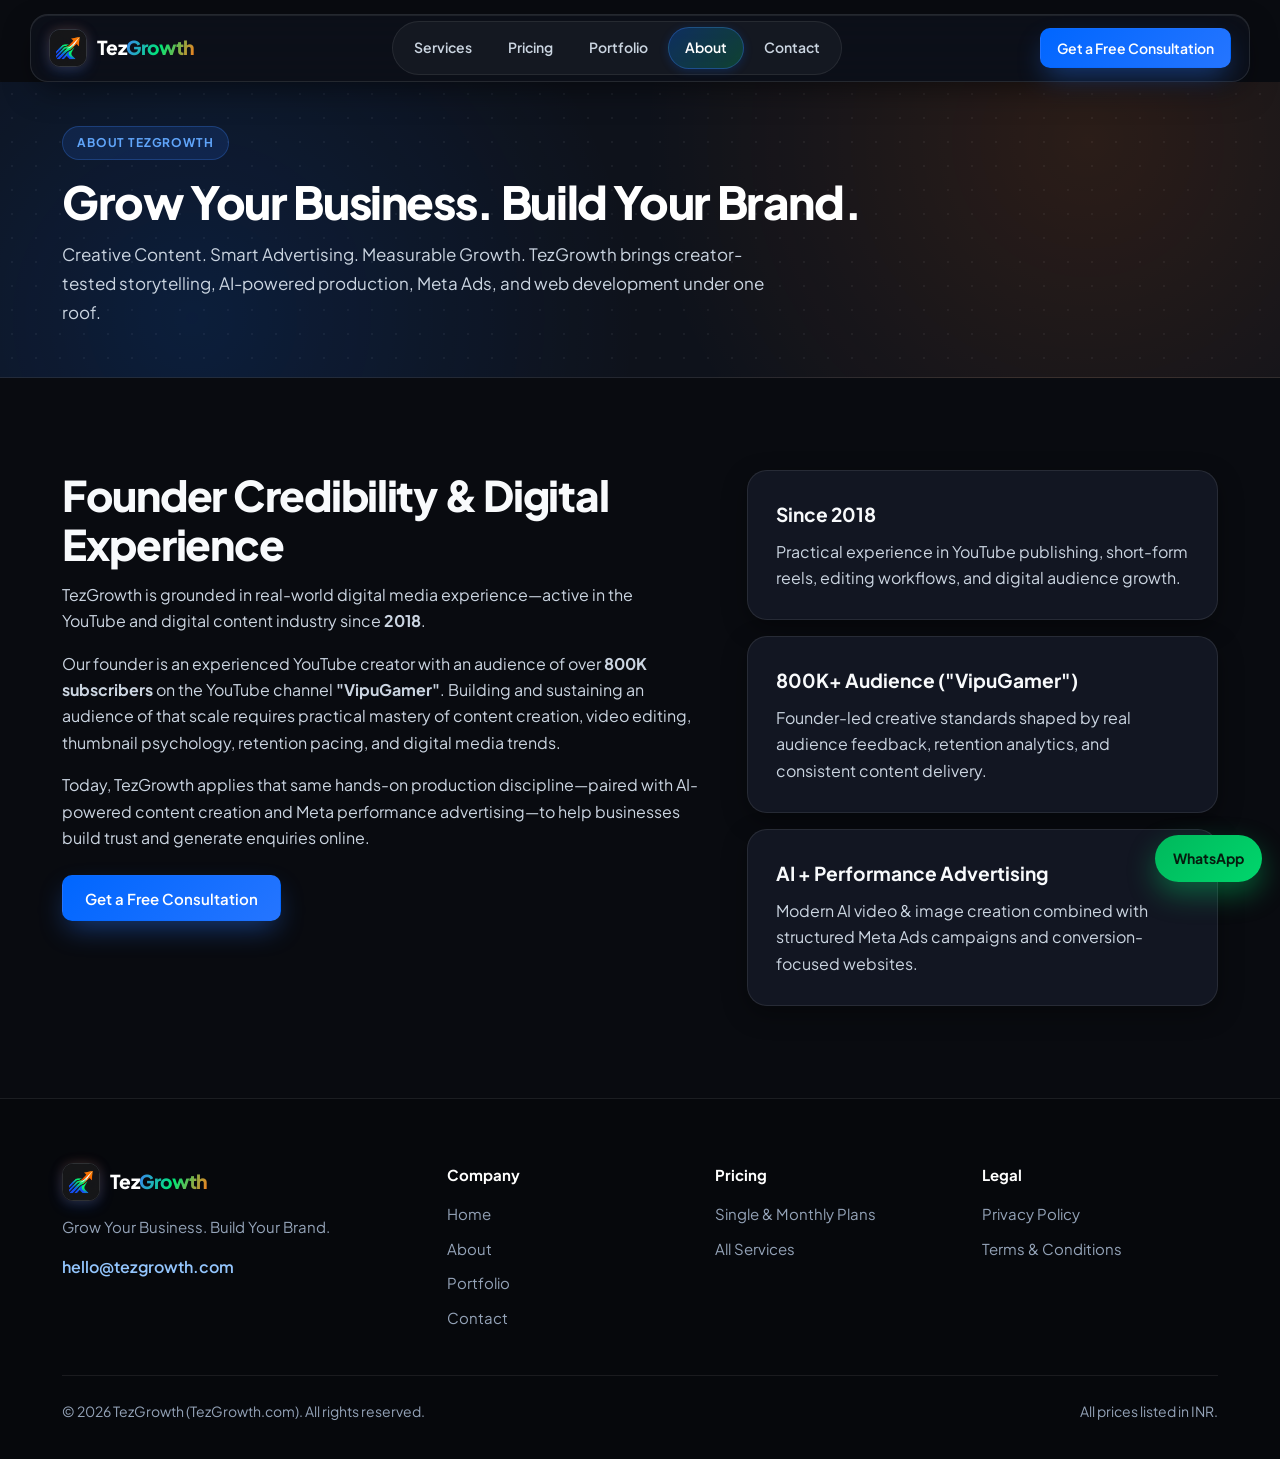
==== about.html @ 442ea70a "Initial TezGrowth website with logo theme, interactive pricing, and mobile-first UI" ====
<!DOCTYPE html>
<html lang="en">
<head>
  <meta charset="UTF-8" />
  <meta name="viewport" content="width=device-width, initial-scale=1.0" />
  <title>About TezGrowth — Creator-Led Digital Marketing Agency</title>
  <meta name="description" content="Learn about TezGrowth: built on real YouTube &amp; digital content experience since 2018 by the creator behind the 800K+ subscriber channel VipuGamer." />
  <link rel="preconnect" href="https://fonts.googleapis.com" />
  <link rel="preconnect" href="https://fonts.gstatic.com" crossorigin />
  <link href="https://fonts.googleapis.com/css2?family=Plus+Jakarta+Sans:wght@400;500;600;700;800&display=swap" rel="stylesheet" />
  <link rel="icon" type="image/jpeg" href="assets/tezgrowth-logo.jpg" />
  <link rel="stylesheet" href="css/styles.css" />
</head>
<body>
  <header class="site-header">
    <div class="header-glass">
      <a href="index.html" class="brand-logo"><img src="assets/tezgrowth-logo.jpg" alt="TezGrowth Logo" class="brand-logo-img" /><span>Tez<span class="brand-wordmark-accent">Growth</span></span></a>
      <nav class="nav-desktop" aria-label="Primary Navigation">
        <a href="services.html" class="nav-link">Services</a>
        <a href="pricing.html" class="nav-link">Pricing</a>
        <a href="portfolio.html" class="nav-link">Portfolio</a>
        <a href="about.html" class="nav-link is-active">About</a>
        <a href="contact.html" class="nav-link">Contact</a>
      </nav>
      <div class="header-actions"><a href="contact.html" class="btn btn--primary btn--sm">Get a Free Consultation</a></div>
      <button type="button" class="mobile-menu-btn" data-mobile-toggle aria-label="Toggle navigation menu" aria-expanded="false">
        <svg class="icon-menu" width="22" height="22" viewBox="0 0 24 24" fill="none" stroke="currentColor" stroke-width="2.2" stroke-linecap="round"><line x1="4" y1="7" x2="20" y2="7"/><line x1="4" y1="12" x2="20" y2="12"/><line x1="4" y1="17" x2="20" y2="17"/></svg>
        <svg class="icon-close" width="22" height="22" viewBox="0 0 24 24" fill="none" stroke="currentColor" stroke-width="2.2" stroke-linecap="round"><line x1="18" y1="6" x2="6" y2="18"/><line x1="6" y1="6" x2="18" y2="18"/></svg>
      </button>
    </div>
  </header>

  <div class="mobile-backdrop" data-mobile-backdrop></div>
  <nav class="mobile-drawer" data-mobile-drawer aria-label="Mobile Navigation" aria-hidden="true">
    <div class="mobile-drawer-header">
      <a href="index.html" class="brand-logo" aria-label="TezGrowth Home">
        <img src="assets/tezgrowth-logo.jpg" alt="TezGrowth Logo" class="brand-logo-img" />
        <span>Tez<span class="brand-wordmark-accent">Growth</span></span>
      </a>
      <button type="button" class="mobile-drawer-close" data-mobile-close aria-label="Close navigation menu">
        <svg width="20" height="20" viewBox="0 0 24 24" fill="none" stroke="currentColor" stroke-width="2.2" stroke-linecap="round"><line x1="18" y1="6" x2="6" y2="18"/><line x1="6" y1="6" x2="18" y2="18"/></svg>
      </button>
    </div>
    <a href="index.html" class="nav-link">Home</a>
    <a href="services.html" class="nav-link">Services &amp; Deliverables</a>
    <a href="pricing.html" class="nav-link">Pricing (Single &amp; Monthly)</a>
    <a href="portfolio.html" class="nav-link">Portfolio</a>
    <a href="about.html" class="nav-link is-active">About TezGrowth</a>
    <a href="contact.html" class="nav-link">Contact</a>
    <div class="mobile-drawer-cta">
      <a href="contact.html" class="btn btn--gradient btn--block">Get a Free Consultation</a>
      <a href="#" data-whatsapp-link class="btn btn--whatsapp-glass btn--block">
        <svg width="17" height="17" viewBox="0 0 24 24" fill="currentColor" aria-hidden="true"><path d="M20.52 3.48A11.86 11.86 0 0 0 12.06 0C5.49 0 .16 5.33.16 11.9c0 2.1.55 4.15 1.6 5.96L0 24l6.31-1.65a11.88 11.88 0 0 0 5.75 1.47h.01c6.57 0 11.9-5.33 11.9-11.9 0-3.18-1.24-6.17-3.45-8.44zM12.07 21.81h-.01a9.87 9.87 0 0 1-5.03-1.38l-.36-.21-3.74.98 1-3.65-.24-.37a9.86 9.86 0 0 1-1.52-5.28c0-5.45 4.44-9.89 9.9-9.89 2.64 0 5.12 1.03 6.99 2.9a9.83 9.83 0 0 1 2.9 7c0 5.45-4.44 9.9-9.89 9.9zm5.42-7.4c-.3-.15-1.76-.87-2.03-.97-.27-.1-.47-.15-.67.15-.2.3-.77.97-.94 1.17-.17.2-.35.22-.65.07-.3-.15-1.25-.46-2.39-1.47-.88-.79-1.48-1.76-1.65-2.06-.17-.3-.02-.46.13-.61.13-.13.3-.35.45-.52.15-.17.2-.3.3-.5.1-.2.05-.37-.02-.52-.07-.15-.67-1.61-.92-2.21-.24-.58-.49-.5-.67-.51h-.57c-.2 0-.52.07-.8.37-.27.3-1.04 1.02-1.04 2.48s1.07 2.88 1.22 3.08c.15.2 2.1 3.21 5.08 4.5.71.31 1.26.49 1.69.63.71.23 1.36.2 1.87.12.57-.09 1.76-.72 2.01-1.41.25-.7.25-1.29.17-1.41-.07-.12-.27-.2-.57-.35z"/></svg>
        Enquire on WhatsApp
      </a>
    </div>
  </nav>

  <main>
    <section class="page-hero">
      <div class="container">
        <span class="eyebrow">About TezGrowth</span>
        <h1>Grow Your Business. Build Your Brand.</h1>
        <p class="section-subtitle" style="max-width: 720px;">
          Creative Content. Smart Advertising. Measurable Growth. TezGrowth brings creator-tested storytelling, AI-powered production, Meta Ads, and web development under one roof.
        </p>
      </div>
    </section>

    <section class="section">
      <div class="container split-grid">
        <div>
          <h2 class="section-title">Founder Credibility &amp; Digital Experience</h2>
          <p style="color: var(--text-secondary); margin-bottom: 16px;">
            TezGrowth is grounded in real-world digital media experience—active in the YouTube and digital content industry since <strong>2018</strong>.
          </p>
          <p style="color: var(--text-secondary); margin-bottom: 16px;">
            Our founder is an experienced YouTube creator with an audience of over <strong>800K subscribers</strong> on the YouTube channel <strong>"VipuGamer"</strong>. Building and sustaining an audience of that scale requires practical mastery of content creation, video editing, thumbnail psychology, retention pacing, and digital media trends.
          </p>
          <p style="color: var(--text-secondary); margin-bottom: 24px;">
            Today, TezGrowth applies that same hands-on production discipline—paired with AI-powered content creation and Meta performance advertising—to help businesses build trust and generate enquiries online.
          </p>
          <a href="contact.html" class="btn btn--primary">Get a Free Consultation</a>
        </div>

        <div class="grid" style="gap: 16px;">
          <div class="card">
            <h3 class="card-title">Since 2018</h3>
            <p style="color: var(--text-secondary);">Practical experience in YouTube publishing, short-form reels, editing workflows, and digital audience growth.</p>
          </div>
          <div class="card">
            <h3 class="card-title">800K+ Audience ("VipuGamer")</h3>
            <p style="color: var(--text-secondary);">Founder-led creative standards shaped by real audience feedback, retention analytics, and consistent content delivery.</p>
          </div>
          <div class="card">
            <h3 class="card-title">AI + Performance Advertising</h3>
            <p style="color: var(--text-secondary);">Modern AI video &amp; image creation combined with structured Meta Ads campaigns and conversion-focused websites.</p>
          </div>
        </div>
      </div>
    </section>
  </main>

  <footer class="site-footer">
    <div class="container">
      <div class="footer-grid">
        <div>
          <a href="index.html" class="brand-logo" style="color: #ffffff; margin-bottom: 14px;"><img src="assets/tezgrowth-logo.jpg" alt="TezGrowth Logo" class="brand-logo-img" /><span>Tez<span class="brand-wordmark-accent">Growth</span></span></a>
          <p style="font-size: 0.9375rem; color: #94a3b8; margin-bottom: 14px;">Grow Your Business. Build Your Brand.</p>
          <a href="mailto:hello@tezgrowth.com" style="color: #93c5fd; font-weight: 600;">hello@tezgrowth.com</a>
        </div>
        <div><div class="footer-heading">Company</div><ul class="footer-links"><li><a href="index.html">Home</a></li><li><a href="about.html">About</a></li><li><a href="portfolio.html">Portfolio</a></li><li><a href="contact.html">Contact</a></li></ul></div>
        <div><div class="footer-heading">Pricing</div><ul class="footer-links"><li><a href="pricing.html">Single &amp; Monthly Plans</a></li><li><a href="services.html">All Services</a></li></ul></div>
        <div><div class="footer-heading">Legal</div><ul class="footer-links"><li><a href="privacy-policy.html">Privacy Policy</a></li><li><a href="terms.html">Terms &amp; Conditions</a></li></ul></div>
      </div>
      <div class="footer-bottom">
        <span>&copy; <span data-current-year></span> TezGrowth (TezGrowth.com). All rights reserved.</span>
        <span>All prices listed in INR.</span>
      </div>
    </div>
  </footer>
  <a href="#" data-whatsapp-link class="whatsapp-float" aria-label="Enquire on WhatsApp">WhatsApp</a>
  <script src="js/config.js"></script>
  <script src="js/main.js"></script>
</body>
</html>
---- css/styles.css ----
/* ==========================================================================
   TezGrowth — Logo-Matched Dark Obsidian, Animated & Mobile-First Design System
   Palette derived from TezGrowth Rocket-Arrow Logo:
   Obsidian (#090B10) • Electric Blue (#0066FF) • Growth Green (#00D66C) • Flame Orange (#FF6B00)
   ========================================================================== */

:root {
  --bg-page: #090b10;
  --bg-subtle: #0e121b;
  --bg-muted: #151a26;
  --bg-card: #121622;
  --bg-navy: #0c0f17;
  --bg-navy-soft: #1a2133;

  --text-primary: #f8fafc;
  --text-secondary: #cbd5e1;
  --text-muted: #94a3b8;
  --text-inverse: #ffffff;

  --accent-blue: #2575ff;
  --accent-blue-hover: #1a63e8;
  --accent-blue-soft: rgba(37, 117, 255, 0.14);

  --accent-green: #00d66c;
  --accent-green-soft: rgba(0, 214, 108, 0.14);

  --accent-orange: #ff6b00;
  --accent-orange-hover: #e55e00;
  --accent-orange-soft: rgba(255, 107, 0, 0.15);

  /* Keep --accent-purple mapped harmoniously to Flame Orange for existing utility classes */
  --accent-purple: #ff6b00;
  --accent-purple-soft: rgba(255, 107, 0, 0.15);

  --brand-gradient: linear-gradient(135deg, #0066ff 0%, #00d66c 52%, #ff6b00 100%);
  --brand-gradient-text: linear-gradient(110deg, #3b82f6 0%, #00e676 50%, #ff7a1a 100%);

  --border-light: rgba(255, 255, 255, 0.09);
  --border-medium: rgba(255, 255, 255, 0.17);

  --success: #00d66c;
  --success-soft: rgba(0, 214, 108, 0.14);
  --warning: #ff8a1f;
  --warning-soft: rgba(255, 138, 31, 0.12);
  --danger: #f87171;

  --font-sans: 'Plus Jakarta Sans', 'Inter', -apple-system, BlinkMacSystemFont, 'Segoe UI', Roboto, sans-serif;

  --radius-sm: 10px;
  --radius-md: 14px;
  --radius-lg: 20px;
  --radius-xl: 28px;
  --radius-full: 9999px;

  --shadow-xs: 0 2px 6px rgba(0, 0, 0, 0.25);
  --shadow-sm: 0 8px 24px rgba(0, 0, 0, 0.35);
  --shadow-md: 0 18px 40px -8px rgba(0, 0, 0, 0.55);
  --shadow-lg: 0 28px 65px -12px rgba(0, 0, 0, 0.72);
  --shadow-3d: 0 30px 65px -15px rgba(0, 0, 0, 0.7), 0 0 0 1px rgba(255, 255, 255, 0.07);
  --shadow-blue: 0 12px 28px -6px rgba(37, 117, 255, 0.45);
  --shadow-orange: 0 12px 28px -6px rgba(255, 107, 0, 0.42);

  --container-max: 1220px;
  --header-height: 78px;
  --transition: 220ms cubic-bezier(0.22, 1, 0.36, 1);
}

*,
*::before,
*::after {
  box-sizing: border-box;
  margin: 0;
  padding: 0;
}

html {
  scroll-behavior: smooth;
  scroll-padding-top: calc(var(--header-height) + 24px);
  -webkit-text-size-adjust: 100%;
  color-scheme: dark;
}

body {
  font-family: var(--font-sans);
  font-size: 16px;
  line-height: 1.65;
  color: var(--text-primary);
  background-color: var(--bg-page);
  -webkit-font-smoothing: antialiased;
  -moz-osx-font-smoothing: grayscale;
  overflow-x: clip;
}

body.no-scroll {
  overflow: hidden;
}

img,
svg {
  display: block;
  max-width: 100%;
}

a {
  color: inherit;
  text-decoration: none;
}

ul,
ol {
  list-style: none;
}

button,
input,
select,
textarea {
  font: inherit;
  color: inherit;
}

:focus-visible {
  outline: 2px solid var(--accent-green);
  outline-offset: 2px;
}

/* Top Rocket-Gradient Scroll Progress Bar */
.scroll-progress {
  position: fixed;
  top: 0;
  left: 0;
  right: 0;
  height: 3px;
  z-index: 90;
  pointer-events: none;
  background: transparent;
}

.scroll-progress::after {
  content: '';
  display: block;
  height: 100%;
  width: var(--scroll-pct, 0%);
  background: var(--brand-gradient);
  transition: width 80ms linear;
}

/* Container & Sections */
.container {
  width: 100%;
  max-width: var(--container-max);
  margin-inline: auto;
  padding-inline: 18px;
}

@media (min-width: 768px) {
  .container {
    padding-inline: 32px;
  }
}

.section {
  padding-block: 60px;
  position: relative;
}

.section--subtle {
  background-color: var(--bg-subtle);
  border-top: 1px solid var(--border-light);
  border-bottom: 1px solid var(--border-light);
}

.section--navy {
  background: radial-gradient(circle at 80% 10%, rgba(0, 102, 255, 0.14) 0%, transparent 45%),
              radial-gradient(circle at 15% 85%, rgba(255, 107, 0, 0.1) 0%, transparent 45%),
              var(--bg-navy);
  color: var(--text-inverse);
  border-top: 1px solid var(--border-light);
  border-bottom: 1px solid var(--border-light);
}

@media (min-width: 992px) {
  .section {
    padding-block: 92px;
  }
}

/* Typography */
.eyebrow {
  display: inline-flex;
  align-items: center;
  gap: 8px;
  font-size: 0.75rem;
  font-weight: 700;
  letter-spacing: 0.07em;
  text-transform: uppercase;
  color: #60a5fa;
  background-color: rgba(37, 117, 255, 0.14);
  border: 1px solid rgba(59, 130, 246, 0.28);
  padding: 6px 14px;
  border-radius: var(--radius-full);
  margin-bottom: 16px;
}

.eyebrow--purple,
.eyebrow--orange {
  color: #ff9a4d;
  background-color: rgba(255, 107, 0, 0.14);
  border-color: rgba(255, 107, 0, 0.3);
}

.eyebrow--green {
  color: #34f596;
  background-color: rgba(0, 214, 108, 0.14);
  border-color: rgba(0, 214, 108, 0.3);
}

.section-header {
  max-width: 740px;
  margin-bottom: 40px;
}

@media (min-width: 768px) {
  .section-header {
    margin-bottom: 48px;
  }
}

.section-header--center {
  margin-inline: auto;
  text-align: center;
}

.section-title {
  font-size: clamp(1.7rem, 3.3vw, 2.65rem);
  font-weight: 800;
  line-height: 1.16;
  letter-spacing: -0.03em;
  color: var(--text-primary);
  margin-bottom: 14px;
}

.section--navy .section-title {
  color: var(--text-inverse);
}

.section-subtitle {
  font-size: 1rem;
  color: var(--text-secondary);
  line-height: 1.7;
}

@media (min-width: 768px) {
  .section-subtitle {
    font-size: 1.0625rem;
  }
}

.section--navy .section-subtitle {
  color: #cbd5e1;
}

/* Buttons */
.btn {
  display: inline-flex;
  align-items: center;
  justify-content: center;
  gap: 8px;
  font-weight: 600;
  font-size: 0.9375rem;
  line-height: 1;
  min-height: 46px;
  padding: 13px 22px;
  border-radius: var(--radius-sm);
  border: 1px solid transparent;
  cursor: pointer;
  transition: transform var(--transition), background-color var(--transition), box-shadow var(--transition), border-color var(--transition), filter var(--transition);
  white-space: nowrap;
  -webkit-tap-highlight-color: transparent;
}

.btn:active {
  transform: translateY(1px) scale(0.98);
}

.btn--primary {
  background: linear-gradient(135deg, #0066ff 0%, #2575ff 100%);
  color: #ffffff;
  box-shadow: var(--shadow-blue);
}

.btn--primary:hover {
  filter: brightness(1.08);
  transform: translateY(-2px);
}

.btn--purple,
.btn--orange {
  background: linear-gradient(135deg, #ff5e00 0%, #ff821c 100%);
  color: #ffffff;
  box-shadow: var(--shadow-orange);
}

.btn--purple:hover,
.btn--orange:hover {
  filter: brightness(1.08);
  transform: translateY(-2px);
}

.btn--gradient {
  background: var(--brand-gradient);
  background-size: 180% 180%;
  color: #ffffff;
  font-weight: 700;
  box-shadow: 0 12px 30px -6px rgba(0, 214, 108, 0.3), 0 8px 20px -6px rgba(255, 107, 0, 0.35);
  animation: gradientShift 6s ease infinite;
}

.btn--gradient:hover {
  transform: translateY(-2px);
  filter: brightness(1.06);
}

@keyframes gradientShift {
  0%, 100% { background-position: 0% 50%; }
  50% { background-position: 100% 50%; }
}

.btn--outline {
  background-color: rgba(255, 255, 255, 0.04);
  color: var(--text-primary);
  border-color: var(--border-medium);
  box-shadow: var(--shadow-xs);
}

.btn--outline:hover {
  border-color: var(--accent-blue);
  background-color: rgba(37, 117, 255, 0.1);
  transform: translateY(-1px);
}

.btn--ghost-light {
  background-color: rgba(255, 255, 255, 0.08);
  color: #ffffff;
  border-color: rgba(255, 255, 255, 0.22);
}

.btn--ghost-light:hover {
  background-color: rgba(255, 255, 255, 0.16);
}

.btn--whatsapp {
  background: linear-gradient(135deg, #00b85c 0%, #00d66c 100%);
  color: #051b0e;
  font-weight: 700;
  box-shadow: 0 10px 24px -6px rgba(0, 214, 108, 0.38);
}

.btn--whatsapp:hover {
  filter: brightness(1.06);
  transform: translateY(-1px);
}

.btn--whatsapp-glass {
  background: rgba(0, 214, 108, 0.12);
  color: #34f596;
  border: 1px solid rgba(0, 214, 108, 0.38);
  font-weight: 700;
  box-shadow: 0 8px 22px -6px rgba(0, 214, 108, 0.22), inset 0 1px 0 rgba(255, 255, 255, 0.08);
}

.btn--whatsapp-glass:hover {
  background: rgba(0, 214, 108, 0.2);
  border-color: #00d66c;
  color: #ffffff;
  transform: translateY(-1px);
}

.btn--sm {
  min-height: 40px;
  padding: 10px 16px;
  font-size: 0.875rem;
}

.btn--block {
  width: 100%;
}

/* ==========================================================================
   Floating Glassmorphic Header & Rock-Solid Mobile Drawer
   ========================================================================== */
.site-header {
  position: sticky;
  top: 0;
  z-index: 60;
  padding: 10px 12px 0;
  pointer-events: none;
}

@media (min-width: 768px) {
  .site-header {
    padding: 14px 28px 0;
  }
}

.header-glass {
  pointer-events: auto;
  max-width: var(--container-max);
  margin-inline: auto;
  height: 64px;
  padding-inline: 14px 12px;
  display: flex;
  align-items: center;
  justify-content: space-between;
  gap: 16px;
  border-radius: 18px;
  background: rgba(14, 18, 27, 0.75);
  backdrop-filter: blur(22px) saturate(180%);
  -webkit-backdrop-filter: blur(22px) saturate(180%);
  border: 1px solid rgba(255, 255, 255, 0.1);
  box-shadow: 0 12px 32px -8px rgba(0, 0, 0, 0.55), inset 0 1px 0 rgba(255, 255, 255, 0.08);
  transition: background-color var(--transition), box-shadow var(--transition), border-color var(--transition);
}

@media (min-width: 768px) {
  .header-glass {
    height: 68px;
    padding-inline: 18px;
  }
}

.site-header.is-scrolled .header-glass {
  background: rgba(12, 15, 23, 0.92);
  border-color: rgba(255, 255, 255, 0.15);
  box-shadow: 0 18px 42px -10px rgba(0, 0, 0, 0.72), inset 0 1px 0 rgba(255, 255, 255, 0.12);
}

.brand-logo {
  display: inline-flex;
  align-items: center;
  gap: 10px;
  font-weight: 800;
  font-size: 1.2rem;
  letter-spacing: -0.03em;
  color: #ffffff;
}

.brand-logo-img {
  width: 38px;
  height: 38px;
  border-radius: 11px;
  object-fit: cover;
  border: 1px solid rgba(255, 255, 255, 0.16);
  box-shadow: 0 4px 14px rgba(0, 102, 255, 0.25), 0 0 12px rgba(255, 107, 0, 0.22);
  flex-shrink: 0;
}

.brand-wordmark-accent {
  background: var(--brand-gradient-text);
  -webkit-background-clip: text;
  background-clip: text;
  color: transparent;
}

.brand-mark {
  width: 38px;
  height: 38px;
  border-radius: 11px;
  background: var(--brand-gradient);
  color: #ffffff;
  display: grid;
  place-items: center;
  font-weight: 800;
  font-size: 1rem;
  box-shadow: 0 6px 16px rgba(0, 102, 255, 0.35);
}

.nav-desktop {
  display: none;
  align-items: center;
  gap: 4px;
  background: rgba(255, 255, 255, 0.04);
  padding: 5px;
  border-radius: var(--radius-full);
  border: 1px solid rgba(255, 255, 255, 0.08);
}

.nav-link {
  font-size: 0.875rem;
  font-weight: 600;
  color: var(--text-secondary);
  padding: 8px 16px;
  border-radius: var(--radius-full);
  transition: color var(--transition), background-color var(--transition), box-shadow var(--transition);
}

.nav-link:hover {
  color: #ffffff;
  background-color: rgba(255, 255, 255, 0.08);
}

.nav-link.is-active {
  color: #ffffff;
  background: linear-gradient(135deg, rgba(0, 102, 255, 0.28) 0%, rgba(0, 214, 108, 0.22) 100%);
  border: 1px solid rgba(59, 130, 246, 0.35);
  box-shadow: 0 2px 10px rgba(0, 102, 255, 0.2);
}

.header-actions {
  display: none;
  align-items: center;
  gap: 10px;
}

.mobile-menu-btn {
  display: inline-flex;
  align-items: center;
  justify-content: center;
  width: 44px;
  height: 44px;
  border-radius: 12px;
  border: 1px solid var(--border-medium);
  background: rgba(255, 255, 255, 0.06);
  cursor: pointer;
  color: #ffffff;
  transition: background-color var(--transition), transform var(--transition);
}

.mobile-menu-btn:active {
  transform: scale(0.94);
}

.mobile-menu-btn .icon-close {
  display: none;
}

.mobile-menu-btn[aria-expanded="true"] .icon-menu {
  display: none;
}

.mobile-menu-btn[aria-expanded="true"] .icon-close {
  display: block;
}

@media (min-width: 992px) {
  .nav-desktop {
    display: flex;
  }
  .header-actions {
    display: flex;
  }
  .mobile-menu-btn {
    display: none;
  }
}

/* Mobile Backdrop + Slide-In Side Drawer */
.mobile-backdrop {
  position: fixed;
  inset: 0;
  z-index: 68;
  background: rgba(4, 6, 12, 0.72);
  backdrop-filter: blur(8px);
  -webkit-backdrop-filter: blur(8px);
  opacity: 0;
  visibility: hidden;
  transition: opacity 280ms ease, visibility 280ms ease;
}

.mobile-backdrop.is-open {
  opacity: 1;
  visibility: visible;
}

.mobile-drawer {
  position: fixed;
  top: 0;
  right: 0;
  bottom: 0;
  width: min(86vw, 360px);
  z-index: 69;
  background: linear-gradient(180deg, rgba(16, 21, 32, 0.98) 0%, rgba(10, 13, 21, 0.99) 100%);
  backdrop-filter: blur(26px) saturate(180%);
  -webkit-backdrop-filter: blur(26px) saturate(180%);
  border-left: 1px solid rgba(255, 255, 255, 0.12);
  padding: 18px 18px calc(20px + env(safe-area-inset-bottom));
  box-shadow: -24px 0 60px rgba(0, 0, 0, 0.78);
  display: flex;
  flex-direction: column;
  gap: 6px;
  overflow-y: auto;
  overscroll-behavior: contain;
  visibility: hidden;
  transform: translateX(100%);
  transition: transform 320ms cubic-bezier(0.22, 1, 0.36, 1), visibility 320ms;
}

.mobile-drawer.is-open {
  visibility: visible;
  transform: translateX(0);
}

.mobile-drawer-header {
  display: flex;
  align-items: center;
  justify-content: space-between;
  padding-bottom: 14px;
  margin-bottom: 8px;
  border-bottom: 1px solid var(--border-light);
}

.mobile-drawer-close {
  width: 40px;
  height: 40px;
  border-radius: 12px;
  border: 1px solid var(--border-medium);
  background: rgba(255, 255, 255, 0.06);
  color: #ffffff;
  display: grid;
  place-items: center;
  cursor: pointer;
  transition: background-color var(--transition), transform var(--transition);
}

.mobile-drawer-close:active {
  transform: scale(0.94);
}

.mobile-drawer .nav-link {
  font-size: 1.03rem;
  min-height: 46px;
  padding: 12px 14px;
  border-radius: 12px;
  display: flex;
  align-items: center;
  justify-content: space-between;
  border: 1px solid transparent;
}

.mobile-drawer .nav-link.is-active {
  background: linear-gradient(135deg, rgba(0, 102, 255, 0.2) 0%, rgba(0, 214, 108, 0.14) 100%);
  border-color: rgba(59, 130, 246, 0.32);
  color: #ffffff;
}

.mobile-drawer-cta {
  margin-top: auto;
  padding-top: 16px;
  border-top: 1px solid var(--border-light);
  display: grid;
  gap: 10px;
}

/* ==========================================================================
   3D Hero Stage & Animated Logo-Spectrum Background
   ========================================================================== */
.hero {
  padding-block: 36px 64px;
  position: relative;
  overflow: hidden;
  border-bottom: 1px solid var(--border-light);
  background-color: var(--bg-page);
  background-image:
    radial-gradient(circle at 82% 16%, rgba(255, 107, 0, 0.16) 0%, transparent 42%),
    radial-gradient(circle at 18% 78%, rgba(0, 102, 255, 0.18) 0%, transparent 44%),
    radial-gradient(circle at 52% 45%, rgba(0, 214, 108, 0.08) 0%, transparent 48%),
    radial-gradient(rgba(255, 255, 255, 0.06) 1px, transparent 1px);
  background-size: 100% 100%, 100% 100%, 100% 100%, 28px 28px;
}

@media (min-width: 992px) {
  .hero {
    padding-block: 68px 92px;
  }
}

.hero-grid {
  display: grid;
  grid-template-columns: minmax(0, 1fr);
  gap: 40px;
  align-items: center;
}

.hero-grid > * {
  min-width: 0;
  max-width: 100%;
}

@media (min-width: 992px) {
  .hero-grid {
    grid-template-columns: minmax(0, 1.05fr) minmax(0, 0.95fr);
    gap: 56px;
  }
}

.hero-title {
  font-size: clamp(2rem, 5vw, 3.5rem);
  font-weight: 800;
  line-height: 1.1;
  letter-spacing: -0.035em;
  color: #ffffff;
  margin-bottom: 18px;
}

.hero-title .accent {
  background: var(--brand-gradient-text);
  background-size: 200% auto;
  -webkit-background-clip: text;
  background-clip: text;
  color: transparent;
  animation: textShimmer 5s ease-in-out infinite;
}

@keyframes textShimmer {
  0%, 100% { background-position: 0% 50%; }
  50% { background-position: 100% 50%; }
}

.hero-desc {
  font-size: 1.03rem;
  color: var(--text-secondary);
  line-height: 1.7;
  margin-bottom: 14px;
  max-width: 570px;
}

@media (min-width: 768px) {
  .hero-desc {
    font-size: 1.1rem;
  }
}

.hero-subtagline {
  font-size: 0.9375rem;
  font-weight: 700;
  color: var(--accent-green);
  margin-bottom: 24px;
}

.hero-cta-group {
  display: flex;
  flex-direction: column;
  gap: 12px;
  margin-bottom: 26px;
}

@media (min-width: 480px) {
  .hero-cta-group {
    flex-direction: row;
    flex-wrap: wrap;
    gap: 12px;
  }
}

.hero-trust-row {
  display: flex;
  flex-wrap: wrap;
  gap: 14px 20px;
  padding-top: 20px;
  border-top: 1px solid var(--border-light);
  font-size: 0.85rem;
  color: var(--text-secondary);
  font-weight: 600;
}

.hero-trust-item {
  display: inline-flex;
  align-items: center;
  gap: 8px;
}

/* 3D Interactive Stage */
.hero-3d-wrap {
  perspective: 1400px;
  width: 100%;
  max-width: 100%;
  min-width: 0;
}

.hero-3d-stage {
  position: relative;
  width: 100%;
  max-width: 100%;
  transform-style: preserve-3d;
  transition: transform 140ms ease-out;
  will-change: transform;
}

.hero-3d-main {
  background: rgba(18, 22, 34, 0.88);
  backdrop-filter: blur(18px);
  border: 1px solid rgba(255, 255, 255, 0.12);
  border-radius: var(--radius-xl);
  padding: 14px;
  box-shadow: var(--shadow-3d), 0 0 60px -15px rgba(0, 102, 255, 0.25);
  transform: translateZ(20px);
}

@media (min-width: 768px) {
  .hero-3d-main {
    padding: 18px;
  }
}

.visual-window {
  background-color: #0d1018;
  border: 1px solid rgba(255, 255, 255, 0.08);
  border-radius: var(--radius-lg);
  overflow: hidden;
}

.visual-topbar {
  display: flex;
  align-items: center;
  justify-content: space-between;
  padding: 12px 16px;
  background-color: #07090e;
  border-bottom: 1px solid rgba(255, 255, 255, 0.06);
  color: #ffffff;
  font-size: 0.8125rem;
  font-weight: 600;
}

.visual-dots {
  display: flex;
  gap: 6px;
}

.visual-dots span {
  width: 9px;
  height: 9px;
  border-radius: 50%;
}

.visual-dots span:nth-child(1) { background-color: #ff6b00; }
.visual-dots span:nth-child(2) { background-color: #00d66c; }
.visual-dots span:nth-child(3) { background-color: #2575ff; }

.visual-body {
  padding: 14px;
  display: grid;
  gap: 12px;
}

@media (min-width: 768px) {
  .visual-body {
    padding: 16px;
  }
}

.visual-panels {
  display: grid;
  grid-template-columns: 1fr;
  gap: 12px;
}

@media (min-width: 520px) {
  .visual-panels {
    grid-template-columns: 1fr 1fr;
  }
}

.visual-panel {
  border: 1px solid rgba(255, 255, 255, 0.08);
  border-radius: var(--radius-md);
  padding: 14px;
  background-color: rgba(255, 255, 255, 0.03);
}

.visual-panel--dark {
  background: linear-gradient(145deg, rgba(0, 102, 255, 0.14) 0%, rgba(255, 107, 0, 0.1) 100%);
  color: #ffffff;
  border-color: rgba(255, 255, 255, 0.14);
}

.visual-label {
  font-size: 0.7rem;
  font-weight: 700;
  text-transform: uppercase;
  letter-spacing: 0.06em;
  color: var(--text-muted);
  margin-bottom: 4px;
}

.visual-panel--dark .visual-label {
  color: #93c5fd;
}

.visual-heading {
  font-size: 0.9375rem;
  font-weight: 700;
  color: #ffffff;
  margin-bottom: 6px;
}

.visual-bars {
  display: flex;
  align-items: flex-end;
  gap: 6px;
  height: 54px;
  margin-top: 10px;
}

.visual-bars span {
  flex: 1;
  border-radius: 4px 4px 0 0;
  background: linear-gradient(180deg, #00d66c 0%, #0066ff 100%);
  animation: barPulse 2.8s ease-in-out infinite alternate;
}

.visual-bars span:nth-child(1) { height: 42%; opacity: 0.65; animation-delay: 0s; }
.visual-bars span:nth-child(2) { height: 60%; opacity: 0.8; animation-delay: 0.2s; }
.visual-bars span:nth-child(3) { height: 78%; animation-delay: 0.4s; }
.visual-bars span:nth-child(4) { height: 72%; opacity: 0.9; animation-delay: 0.6s; }
.visual-bars span:nth-child(5) { height: 96%; background: linear-gradient(180deg, #ff8533 0%, #ff6b00 100%); animation-delay: 0.8s; }

@keyframes barPulse {
  0% { transform: scaleY(0.88); transform-origin: bottom; }
  100% { transform: scaleY(1.05); transform-origin: bottom; }
}

.visual-timeline {
  display: grid;
  gap: 7px;
  margin-top: 10px;
}

.timeline-track {
  height: 9px;
  border-radius: 4px;
  background-color: rgba(255, 255, 255, 0.12);
  overflow: hidden;
}

.timeline-fill {
  height: 100%;
  border-radius: 4px;
  background: linear-gradient(90deg, #0066ff, #00d66c);
}

.timeline-fill--purple {
  background: linear-gradient(90deg, #00d66c, #ff6b00);
}

.visual-footer-strip {
  display: flex;
  flex-wrap: wrap;
  align-items: center;
  justify-content: space-between;
  gap: 8px;
  padding: 12px 14px;
  background: rgba(0, 102, 255, 0.12);
  border: 1px solid rgba(37, 117, 255, 0.28);
  border-radius: var(--radius-md);
  font-size: 0.8125rem;
  font-weight: 600;
  color: #f8fafc;
}

/* Floating 3D Satellite Badges */
.float-card {
  display: none;
}

@media (min-width: 768px) {
  .float-card {
    display: flex;
    align-items: center;
    gap: 10px;
    position: absolute;
    background: rgba(18, 22, 34, 0.94);
    backdrop-filter: blur(14px);
    border: 1px solid rgba(255, 255, 255, 0.16);
    border-radius: 14px;
    padding: 10px 14px;
    box-shadow: 0 20px 36px -10px rgba(0, 0, 0, 0.65);
    font-size: 0.8125rem;
    font-weight: 700;
    color: #ffffff;
    pointer-events: none;
  }

  .float-card--top {
    top: -18px;
    right: -12px;
    transform: translateZ(56px);
    animation: floatY 4.2s ease-in-out infinite;
  }

  .float-card--bottom {
    bottom: -18px;
    left: -14px;
    transform: translateZ(48px);
    animation: floatY 4.8s ease-in-out infinite reverse;
  }
}

@keyframes floatY {
  0%, 100% { translate: 0 0; }
  50% { translate: 0 -7px; }
}

/* ==========================================================================
   Grids, Animated Cards & Specular Sheen
   ========================================================================== */
.grid {
  display: grid;
  gap: 20px;
}

@media (min-width: 768px) {
  .grid {
    gap: 24px;
  }
}

.grid--2 { grid-template-columns: 1fr; }
.grid--3 { grid-template-columns: 1fr; }
.grid--4 { grid-template-columns: 1fr; }

@media (min-width: 640px) {
  .grid--2 { grid-template-columns: repeat(2, 1fr); }
  .grid--4 { grid-template-columns: repeat(2, 1fr); }
}

@media (min-width: 992px) {
  .grid--3 { grid-template-columns: repeat(3, 1fr); }
  .grid--4 { grid-template-columns: repeat(4, 1fr); }
}

.card {
  background-color: var(--bg-card);
  border: 1px solid var(--border-light);
  border-radius: var(--radius-lg);
  padding: 24px;
  box-shadow: var(--shadow-sm);
  display: flex;
  flex-direction: column;
  position: relative;
  overflow: hidden;
  min-width: 0;
  transform-style: preserve-3d;
  transition: transform 240ms cubic-bezier(0.22, 1, 0.36, 1), box-shadow 240ms ease, border-color 240ms ease;
}

@media (min-width: 768px) {
  .card {
    padding: 28px;
  }
}

.card::after {
  content: '';
  position: absolute;
  inset: 0;
  pointer-events: none;
  background: radial-gradient(380px circle at var(--mx, 50%) var(--my, 50%), rgba(37, 117, 255, 0.12), transparent 60%);
  opacity: 0;
  transition: opacity 240ms ease;
}

.card:hover {
  transform: translateY(-5px);
  box-shadow: var(--shadow-lg);
  border-color: rgba(255, 255, 255, 0.22);
}

.card:hover::after {
  opacity: 1;
}

.card[data-pricing-card] {
  cursor: pointer;
}

.card[data-pricing-card]:active {
  transform: scale(0.985);
}

.card--featured {
  background: linear-gradient(180deg, rgba(22, 29, 46, 0.98) 0%, rgba(15, 19, 30, 0.98) 100%);
  border: 2px solid transparent;
  background-clip: padding-box;
  box-shadow: 0 20px 50px -12px rgba(0, 102, 255, 0.28), 0 0 0 1px rgba(0, 214, 108, 0.35);
  overflow: visible;
}

.card--featured::before {
  content: '';
  position: absolute;
  inset: -2px;
  border-radius: calc(var(--radius-lg) + 2px);
  padding: 2px;
  background: var(--brand-gradient);
  -webkit-mask: linear-gradient(#fff 0 0) content-box, linear-gradient(#fff 0 0);
  -webkit-mask-composite: xor;
  mask-composite: exclude;
  pointer-events: none;
}

.card--navy {
  background: linear-gradient(155deg, rgba(19, 25, 40, 0.95) 0%, rgba(12, 15, 24, 0.98) 100%);
  color: #ffffff;
  border-color: rgba(255, 255, 255, 0.12);
}

.card--navy::after {
  background: radial-gradient(380px circle at var(--mx, 50%) var(--my, 50%), rgba(255, 107, 0, 0.14), transparent 60%);
}

.badge {
  display: inline-flex;
  align-items: center;
  gap: 6px;
  padding: 5px 12px;
  border-radius: var(--radius-full);
  font-size: 0.72rem;
  font-weight: 700;
  letter-spacing: 0.04em;
  text-transform: uppercase;
}

.badge--blue {
  background-color: var(--accent-blue-soft);
  color: #60a5fa;
  border: 1px solid rgba(59, 130, 246, 0.28);
}

.badge--green {
  background-color: var(--accent-green-soft);
  color: #34f596;
  border: 1px solid rgba(0, 214, 108, 0.3);
}

.badge--purple,
.badge--orange {
  background-color: var(--accent-orange-soft);
  color: #ff9a4d;
  border: 1px solid rgba(255, 107, 0, 0.3);
}

.badge--popular {
  background: var(--brand-gradient);
  color: #ffffff;
  position: absolute;
  top: -14px;
  left: 24px;
  box-shadow: 0 8px 20px rgba(255, 107, 0, 0.4);
}

.card-icon {
  width: 46px;
  height: 46px;
  border-radius: 13px;
  background-color: var(--accent-blue-soft);
  color: #60a5fa;
  border: 1px solid rgba(59, 130, 246, 0.25);
  display: grid;
  place-items: center;
  margin-bottom: 18px;
  flex-shrink: 0;
}

.card-icon--purple,
.card-icon--orange {
  background-color: var(--accent-orange-soft);
  color: #ff9a4d;
  border-color: rgba(255, 107, 0, 0.25);
}

.card-icon--green {
  background-color: var(--accent-green-soft);
  color: #34f596;
  border-color: rgba(0, 214, 108, 0.25);
}

.card-title {
  font-size: 1.2rem;
  font-weight: 700;
  color: var(--text-primary);
  margin-bottom: 8px;
}

.card--navy .card-title {
  color: #ffffff;
}

.card-price {
  font-size: 1.9rem;
  font-weight: 800;
  letter-spacing: -0.025em;
  color: #ffffff;
  margin-bottom: 14px;
}

.card-price span {
  font-size: 0.875rem;
  font-weight: 500;
  color: var(--text-muted);
}

.check-list {
  display: grid;
  gap: 10px;
  margin-bottom: 22px;
  flex: 1;
}

.check-list li {
  display: flex;
  align-items: flex-start;
  gap: 10px;
  font-size: 0.925rem;
  color: var(--text-secondary);
}

.check-icon {
  width: 18px;
  height: 18px;
  color: var(--accent-green);
  flex-shrink: 0;
  margin-top: 3px;
}

/* Pricing Card Actions & Interactive Tap Hint */
.pricing-card-actions {
  display: grid;
  gap: 10px;
  margin-top: auto;
}

.pricing-details-btn {
  display: inline-flex;
  align-items: center;
  justify-content: center;
  gap: 6px;
  width: 100%;
  min-height: 42px;
  padding: 10px 16px;
  border-radius: var(--radius-sm);
  border: 1px dashed rgba(255, 255, 255, 0.22);
  background: rgba(255, 255, 255, 0.04);
  color: #93c5fd;
  font-size: 0.85rem;
  font-weight: 600;
  cursor: pointer;
  transition: background-color var(--transition), border-color var(--transition), color var(--transition);
}

.pricing-details-btn:hover {
  background: rgba(37, 117, 255, 0.14);
  border-color: var(--accent-blue);
  color: #ffffff;
}

/* Pricing Tabs (Horizontally Scrollable on Mobile) */
.pricing-tabs {
  display: flex;
  flex-wrap: nowrap;
  overflow-x: auto;
  -webkit-overflow-scrolling: touch;
  scrollbar-width: none;
  gap: 6px;
  padding: 6px;
  background-color: var(--bg-muted);
  border-radius: var(--radius-md);
  border: 1px solid var(--border-light);
  margin-bottom: 32px;
  max-width: 100%;
}

.pricing-tabs::-webkit-scrollbar {
  display: none;
}

@media (min-width: 768px) {
  .pricing-tabs {
    display: inline-flex;
    flex-wrap: wrap;
    margin-bottom: 36px;
  }
}

.pricing-tab-btn {
  flex-shrink: 0;
  min-height: 42px;
  padding: 10px 16px;
  border-radius: 9px;
  border: none;
  background: transparent;
  font-size: 0.875rem;
  font-weight: 600;
  color: var(--text-secondary);
  cursor: pointer;
  white-space: nowrap;
  transition: all var(--transition);
}

.pricing-tab-btn.is-active {
  background: linear-gradient(135deg, #0066ff 0%, #2575ff 100%);
  color: #ffffff;
  box-shadow: 0 4px 14px rgba(0, 102, 255, 0.35);
}

.pricing-stack {
  display: grid;
  gap: 56px;
}

.pricing-panel[hidden],
[data-pricing-panel][hidden] {
  display: none !important;
}

/* Policy & Callout Boxes */
.notice-box {
  background-color: var(--bg-card);
  border: 1px solid var(--border-light);
  border-left: 4px solid var(--accent-blue);
  border-radius: var(--radius-md);
  padding: 20px 22px;
  margin-top: 28px;
}

.notice-box--warning {
  background-color: var(--warning-soft);
  border-color: rgba(255, 138, 31, 0.25);
  border-left-color: var(--warning);
}

.notice-box--purple {
  background-color: var(--accent-orange-soft);
  border-color: rgba(255, 107, 0, 0.25);
  border-left-color: var(--accent-orange);
}

.notice-title {
  font-size: 1rem;
  font-weight: 700;
  color: #ffffff;
  margin-bottom: 6px;
}

.notice-text {
  font-size: 0.925rem;
  color: var(--text-secondary);
  line-height: 1.65;
}

/* Split Layouts */
.split-grid {
  display: grid;
  grid-template-columns: minmax(0, 1fr);
  gap: 32px;
  align-items: start;
}

.split-grid > * {
  min-width: 0;
}

@media (min-width: 992px) {
  .split-grid {
    grid-template-columns: minmax(0, 1.15fr) minmax(0, 0.85fr);
    gap: 48px;
  }
}

/* Portfolio */
.filter-bar {
  display: flex;
  flex-wrap: nowrap;
  overflow-x: auto;
  -webkit-overflow-scrolling: touch;
  scrollbar-width: none;
  gap: 10px;
  margin-bottom: 28px;
  padding-bottom: 4px;
}

.filter-bar::-webkit-scrollbar {
  display: none;
}

@media (min-width: 768px) {
  .filter-bar {
    flex-wrap: wrap;
    margin-bottom: 32px;
  }
}

.filter-btn {
  flex-shrink: 0;
  min-height: 42px;
  padding: 9px 18px;
  border-radius: var(--radius-full);
  border: 1px solid var(--border-medium);
  background-color: var(--bg-card);
  color: var(--text-secondary);
  font-size: 0.875rem;
  font-weight: 600;
  cursor: pointer;
  transition: all var(--transition);
}

.filter-btn:hover {
  border-color: var(--accent-blue);
  color: #ffffff;
}

.filter-btn.is-active {
  background: linear-gradient(135deg, #0066ff 0%, #2575ff 100%);
  border-color: transparent;
  color: #ffffff;
  box-shadow: 0 6px 16px rgba(37, 117, 255, 0.35);
}

.portfolio-card {
  padding: 0;
}

.portfolio-thumb {
  height: 204px;
  background-color: var(--bg-navy);
  position: relative;
  display: flex;
  flex-direction: column;
  justify-content: space-between;
  padding: 20px;
  color: #ffffff;
}

.portfolio-thumb--blue {
  background: linear-gradient(135deg, #0a1428 0%, #0047b3 100%);
}

.portfolio-thumb--purple {
  background: linear-gradient(135deg, #1a1008 0%, #b84400 100%);
}

.portfolio-thumb--slate {
  background: linear-gradient(135deg, #091711 0%, #007a3d 100%);
}

.portfolio-body {
  padding: 22px;
  display: flex;
  flex-direction: column;
  flex: 1;
}

.portfolio-category {
  font-size: 0.75rem;
  font-weight: 700;
  text-transform: uppercase;
  letter-spacing: 0.05em;
  color: var(--accent-green);
  margin-bottom: 6px;
}

/* ==========================================================================
   Dialog Modal & Mobile Bottom Sheet
   ========================================================================== */
dialog.modal {
  margin: auto;
  max-width: 660px;
  width: calc(100% - 24px);
  max-height: 88dvh;
  border: 1px solid rgba(255, 255, 255, 0.14);
  border-radius: var(--radius-lg);
  padding: 0;
  box-shadow: var(--shadow-lg);
  background-color: #111622;
  color: var(--text-primary);
  display: none;
  flex-direction: column;
  overflow: hidden;
  opacity: 0;
  transform: translateY(16px) scale(0.98);
  transition: opacity 240ms cubic-bezier(0.22, 1, 0.36, 1), transform 240ms cubic-bezier(0.22, 1, 0.36, 1);
}

dialog.modal[open] {
  display: flex;
  opacity: 1;
  transform: translateY(0) scale(1);
}

@starting-style {
  dialog.modal[open] {
    opacity: 0;
    transform: translateY(20px) scale(0.97);
  }
}

dialog.modal::backdrop {
  background-color: rgba(4, 6, 10, 0.78);
  backdrop-filter: blur(8px);
}

/* Mobile Bottom Sheet Mode (< 640px) */
@media (max-width: 639px) {
  dialog.modal.modal--sheet {
    margin: auto 0 0 0;
    width: 100%;
    max-width: 100%;
    max-height: 90dvh;
    border-radius: 24px 24px 0 0;
    border-bottom: none;
    transform: translateY(100%);
  }

  dialog.modal.modal--sheet[open] {
    transform: translateY(0);
  }

  @starting-style {
    dialog.modal.modal--sheet[open] {
      transform: translateY(100%);
    }
  }
}

.modal-sheet-handle {
  display: flex;
  justify-content: center;
  padding-top: 10px;
}

.modal-sheet-handle span {
  width: 40px;
  height: 4px;
  border-radius: 999px;
  background: rgba(255, 255, 255, 0.22);
}

@media (min-width: 640px) {
  .modal-sheet-handle {
    display: none;
  }
}

.modal-header {
  display: flex;
  align-items: flex-start;
  justify-content: space-between;
  gap: 16px;
  padding: 16px 20px;
  border-bottom: 1px solid var(--border-light);
  flex-shrink: 0;
}

@media (min-width: 640px) {
  .modal-header {
    padding: 20px 24px;
  }
}

.modal-title-lg {
  font-size: 1.35rem;
  font-weight: 800;
  color: #ffffff;
  line-height: 1.2;
}

.modal-body {
  padding: 20px;
}

.modal-body--scroll {
  overflow-y: auto;
  overscroll-behavior: contain;
  flex: 1;
  display: grid;
  gap: 18px;
}

@media (min-width: 640px) {
  .modal-body {
    padding: 24px;
  }
}

.modal-close {
  width: 40px;
  height: 40px;
  border-radius: var(--radius-sm);
  border: 1px solid var(--border-medium);
  background: rgba(255, 255, 255, 0.06);
  color: #ffffff;
  cursor: pointer;
  display: grid;
  place-items: center;
  flex-shrink: 0;
  transition: background-color var(--transition);
}

.modal-close:hover {
  background: rgba(255, 255, 255, 0.14);
}

.modal-footer-sticky {
  display: grid;
  grid-template-columns: 1fr 1fr;
  gap: 10px;
  padding: 14px 20px calc(14px + env(safe-area-inset-bottom));
  background: rgba(12, 16, 26, 0.96);
  border-top: 1px solid var(--border-light);
  flex-shrink: 0;
}

.pm-price-banner {
  background: linear-gradient(135deg, rgba(0, 102, 255, 0.14) 0%, rgba(0, 214, 108, 0.08) 60%, rgba(255, 107, 0, 0.12) 100%);
  border: 1px solid rgba(255, 255, 255, 0.12);
  border-radius: var(--radius-md);
  padding: 16px;
  display: grid;
  gap: 12px;
}

.pm-price {
  font-size: 1.85rem;
  font-weight: 800;
  color: #ffffff;
  line-height: 1.1;
}

.pm-price span {
  font-size: 0.9rem;
  font-weight: 500;
  color: var(--text-muted);
  margin-left: 4px;
}

.pm-tagline {
  font-size: 0.925rem;
  color: var(--text-secondary);
  margin-top: 6px;
}

.pm-meta-pills {
  display: flex;
  flex-wrap: wrap;
  gap: 8px;
}

.pm-pill {
  font-size: 0.78rem;
  font-weight: 600;
  padding: 5px 10px;
  border-radius: var(--radius-full);
  background: rgba(255, 255, 255, 0.08);
  color: #e2e8f0;
  border: 1px solid rgba(255, 255, 255, 0.1);
}

.pm-section-label {
  font-size: 0.75rem;
  font-weight: 700;
  text-transform: uppercase;
  letter-spacing: 0.06em;
  color: #60a5fa;
  margin-bottom: 8px;
}

.pm-bestfor p {
  font-size: 0.9375rem;
  color: var(--text-secondary);
}

.pm-deliverables {
  margin-bottom: 0;
}

.pm-workflow-list,
.pm-notes-list {
  display: grid;
  gap: 6px;
  font-size: 0.9rem;
  color: var(--text-secondary);
}

.pm-workflow-list li::before {
  content: '→ ';
  color: var(--accent-orange);
  font-weight: 700;
}

.pm-notes-box {
  margin-top: 0;
}

.pm-notes-list li::before {
  content: '• ';
  color: var(--text-muted);
}

/* Forms */
.form-card {
  background-color: var(--bg-card);
  border: 1px solid var(--border-light);
  border-radius: var(--radius-lg);
  padding: 24px;
  box-shadow: var(--shadow-3d);
}

@media (min-width: 768px) {
  .form-card {
    padding: 36px;
  }
}

.form-grid {
  display: grid;
  gap: 18px;
}

@media (min-width: 640px) {
  .form-grid--2 {
    grid-template-columns: 1fr 1fr;
  }
}

.form-group {
  display: flex;
  flex-direction: column;
  gap: 6px;
}

.form-label {
  font-size: 0.875rem;
  font-weight: 600;
  color: var(--text-primary);
}

.form-control {
  width: 100%;
  min-height: 46px;
  padding: 12px 14px;
  border: 1px solid var(--border-medium);
  border-radius: var(--radius-sm);
  background-color: rgba(255, 255, 255, 0.04);
  color: #ffffff;
  font-size: 1rem;
  transition: border-color var(--transition), box-shadow var(--transition), background-color var(--transition);
}

.form-control option {
  background-color: #121622;
  color: #ffffff;
}

.form-control:focus {
  outline: none;
  border-color: var(--accent-blue);
  background-color: rgba(255, 255, 255, 0.07);
  box-shadow: 0 0 0 3px rgba(37, 117, 255, 0.22);
}

.form-control.is-invalid {
  border-color: var(--danger);
}

.form-error {
  font-size: 0.8125rem;
  color: var(--danger);
  display: none;
}

.form-error.is-visible {
  display: block;
}

.form-status {
  margin-top: 16px;
  padding: 16px;
  border-radius: var(--radius-md);
  display: none;
}

.form-status.is-success {
  display: block;
  background-color: var(--success-soft);
  border: 1px solid rgba(0, 214, 108, 0.35);
  color: #d1fae5;
}

/* FAQ */
.faq-list {
  display: grid;
  gap: 12px;
}

.faq-item {
  border: 1px solid var(--border-light);
  border-radius: var(--radius-md);
  background-color: var(--bg-card);
  overflow: hidden;
  transition: border-color var(--transition);
}

.faq-item[open] {
  border-color: rgba(37, 117, 255, 0.4);
}

.faq-summary {
  padding: 18px 20px;
  font-weight: 700;
  color: #ffffff;
  cursor: pointer;
  list-style: none;
  display: flex;
  align-items: center;
  justify-content: space-between;
  gap: 16px;
}

.faq-summary::-webkit-details-marker {
  display: none;
}

.faq-content {
  padding: 0 20px 18px;
  color: var(--text-secondary);
  font-size: 0.9375rem;
}

/* Page Header Banner (Inner Pages) */
.page-hero {
  background-color: var(--bg-subtle);
  background-image:
    radial-gradient(circle at 85% 20%, rgba(255, 107, 0, 0.12) 0%, transparent 40%),
    radial-gradient(circle at 15% 80%, rgba(0, 102, 255, 0.14) 0%, transparent 40%),
    radial-gradient(rgba(255, 255, 255, 0.05) 1px, transparent 1px);
  background-size: 100% 100%, 100% 100%, 24px 24px;
  border-bottom: 1px solid var(--border-light);
  padding-block: 44px 50px;
}

.page-hero h1 {
  font-size: clamp(1.9rem, 3.6vw, 2.85rem);
  font-weight: 800;
  letter-spacing: -0.03em;
  line-height: 1.15;
  color: #ffffff;
  margin-bottom: 12px;
}

/* ==========================================================================
   Architectural Footer
   ========================================================================== */
.site-footer {
  background-color: #06080c;
  color: #cbd5e1;
  padding-block: 56px 96px;
  border-top: 1px solid var(--border-light);
}

@media (min-width: 768px) {
  .site-footer {
    padding-block: 64px 36px;
  }
}

.footer-cta-banner {
  background: linear-gradient(135deg, rgba(0, 102, 255, 0.16) 0%, rgba(0, 214, 108, 0.1) 50%, rgba(255, 107, 0, 0.16) 100%);
  border: 1px solid rgba(255, 255, 255, 0.14);
  border-radius: var(--radius-lg);
  padding: 24px;
  margin-bottom: 44px;
  display: flex;
  flex-wrap: wrap;
  align-items: center;
  justify-content: space-between;
  gap: 20px;
}

.footer-grid {
  display: grid;
  gap: 32px;
  margin-bottom: 44px;
}

@media (min-width: 768px) {
  .footer-grid {
    grid-template-columns: 1.5fr 1fr 1fr 1fr;
  }
}

.footer-heading {
  color: #ffffff;
  font-size: 0.9375rem;
  font-weight: 700;
  margin-bottom: 14px;
}

.footer-links {
  display: grid;
  gap: 10px;
  font-size: 0.9375rem;
}

.footer-links a {
  color: #94a3b8;
  transition: color var(--transition);
}

.footer-links a:hover {
  color: #ffffff;
}

.footer-bottom {
  padding-top: 24px;
  border-top: 1px solid rgba(255, 255, 255, 0.08);
  display: flex;
  flex-wrap: wrap;
  align-items: center;
  justify-content: space-between;
  gap: 14px;
  font-size: 0.875rem;
  color: #94a3b8;
}

/* Floating WhatsApp Button (Desktop) & Mobile Sticky Action Bar */
.whatsapp-float {
  position: fixed;
  right: 18px;
  bottom: 18px;
  z-index: 45;
  display: none;
  align-items: center;
  gap: 8px;
  background: linear-gradient(135deg, #00b85c 0%, #00d66c 100%);
  color: #051b0e;
  padding: 12px 18px;
  border-radius: var(--radius-full);
  font-weight: 700;
  font-size: 0.875rem;
  box-shadow: 0 12px 28px rgba(0, 214, 108, 0.38);
  transition: transform var(--transition), filter var(--transition);
}

.whatsapp-float:hover {
  filter: brightness(1.06);
  transform: translateY(-2px);
}

@media (min-width: 768px) {
  .whatsapp-float {
    display: inline-flex;
  }
}

.mobile-bottom-bar {
  position: fixed;
  left: 10px;
  right: 10px;
  bottom: calc(10px + env(safe-area-inset-bottom));
  z-index: 50;
  display: grid;
  grid-template-columns: 1fr 1fr;
  gap: 8px;
  padding: 8px;
  border-radius: 16px;
  background: rgba(12, 16, 26, 0.9);
  backdrop-filter: blur(18px);
  -webkit-backdrop-filter: blur(18px);
  border: 1px solid rgba(255, 255, 255, 0.14);
  box-shadow: 0 14px 34px rgba(0, 0, 0, 0.65);
}

.mobile-bottom-bar .btn {
  min-height: 44px;
  padding: 10px 12px;
  font-size: 0.85rem;
}

@media (min-width: 768px) {
  .mobile-bottom-bar {
    display: none;
  }
}

/* Legal Prose */
.prose { max-width: 820px; }
.prose h2 { font-size: 1.375rem; font-weight: 700; margin-top: 32px; margin-bottom: 12px; color: #ffffff; }
.prose p, .prose li { color: var(--text-secondary); margin-bottom: 12px; }
.prose ul { list-style: disc; padding-left: 22px; margin-bottom: 16px; }

/* Reveal */
@media (prefers-reduced-motion: no-preference) {
  .reveal {
    opacity: 0;
    transform: translateY(18px);
    transition: opacity 540ms cubic-bezier(0.22, 1, 0.36, 1), transform 540ms cubic-bezier(0.22, 1, 0.36, 1);
  }
  .reveal.is-visible {
    opacity: 1;
    transform: translateY(0);
  }
}
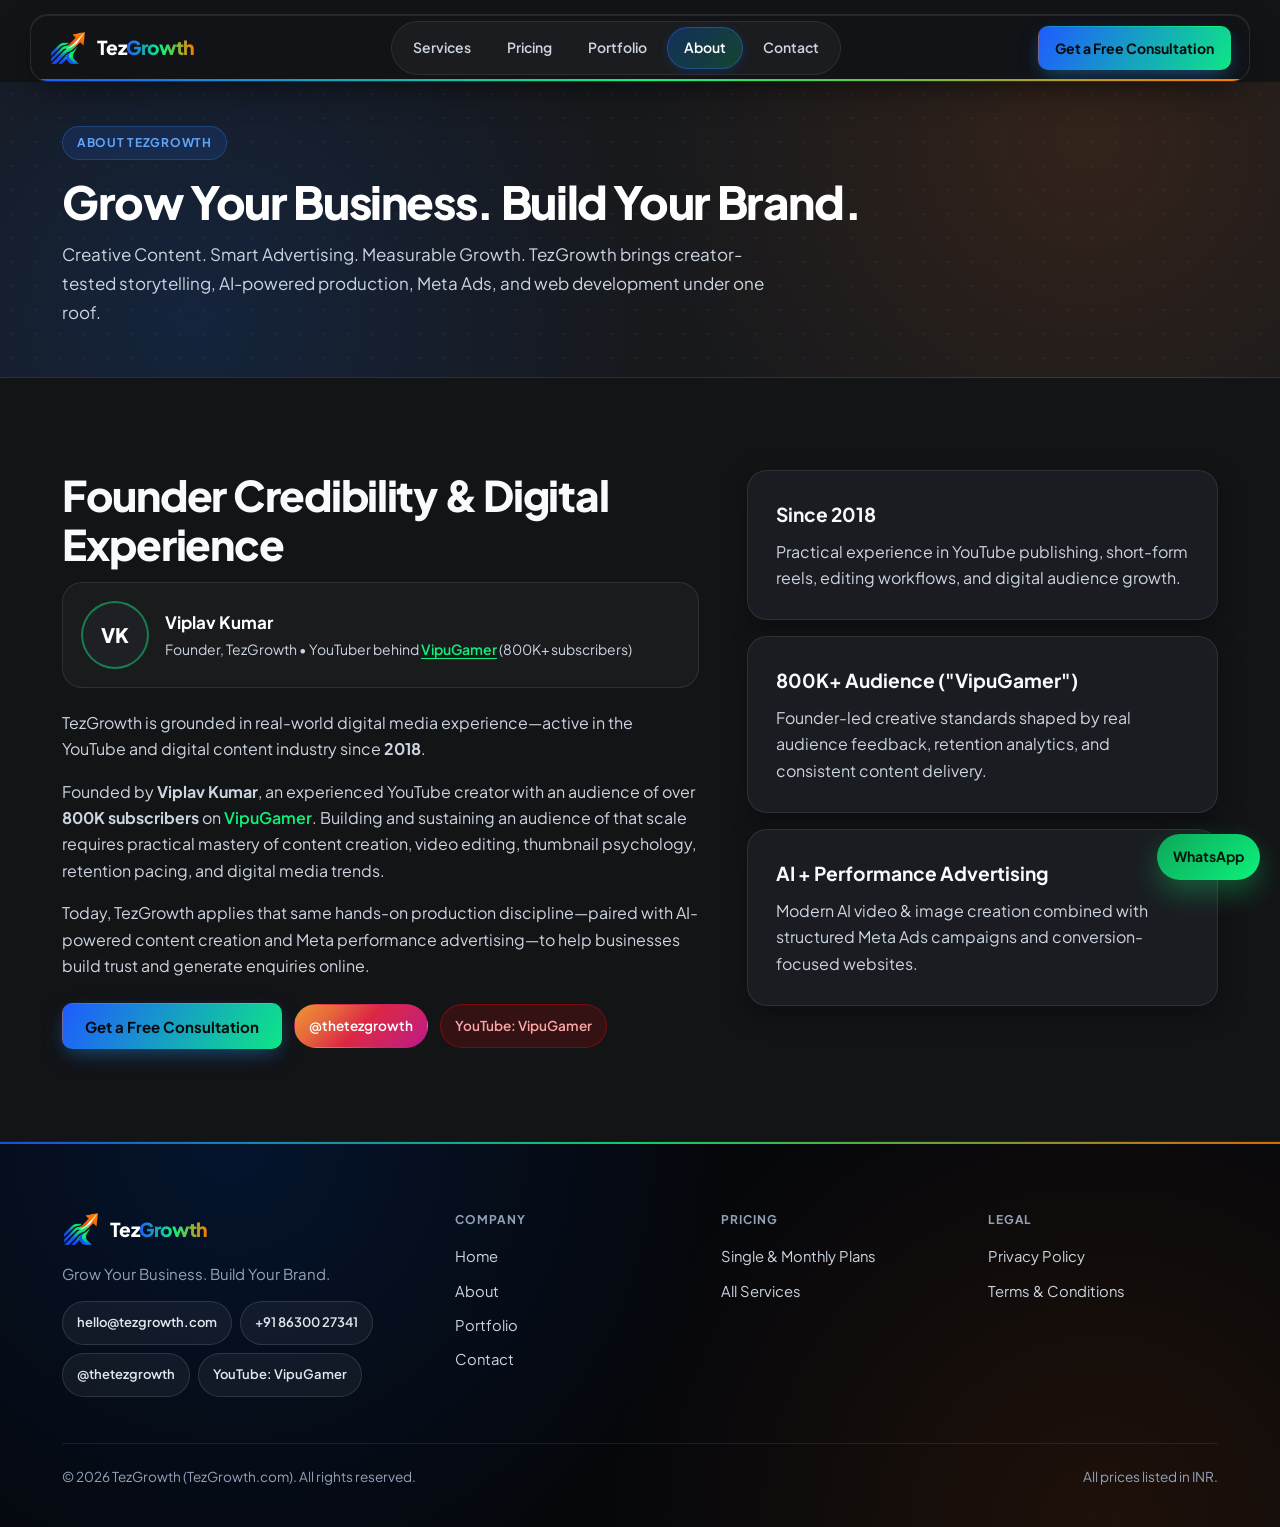
==== commit 074f0951: "Redesign mobile-first hero, brand gradients, assets, links, and testimonials" ====
--- a/about.html
+++ b/about.html
@@ -4,17 +4,26 @@
   <meta charset="UTF-8" />
   <meta name="viewport" content="width=device-width, initial-scale=1.0" />
   <title>About TezGrowth — Creator-Led Digital Marketing Agency</title>
-  <meta name="description" content="Learn about TezGrowth: built on real YouTube &amp; digital content experience since 2018 by the creator behind the 800K+ subscriber channel VipuGamer." />
+  <meta name="description" content="Learn about TezGrowth: built on real YouTube &amp; digital content experience since 2018 by Viplav Kumar, creator behind the 800K+ subscriber channel VipuGamer." />
+  <meta property="og:type" content="website" />
+  <meta property="og:title" content="About TezGrowth — Creator-Led Digital Marketing Agency" />
+  <meta property="og:description" content="Built on real YouTube &amp; digital content experience since 2018 by Viplav Kumar (VipuGamer, 800K+ subscribers)." />
+  <meta property="og:image" content="https://tezgrowth.com/assets/og-image.jpg" />
+  <meta property="og:image:width" content="1200" />
+  <meta property="og:image:height" content="630" />
+  <meta name="twitter:card" content="summary_large_image" />
+  <meta name="twitter:image" content="https://tezgrowth.com/assets/og-image.jpg" />
   <link rel="preconnect" href="https://fonts.googleapis.com" />
   <link rel="preconnect" href="https://fonts.gstatic.com" crossorigin />
   <link href="https://fonts.googleapis.com/css2?family=Plus+Jakarta+Sans:wght@400;500;600;700;800&display=swap" rel="stylesheet" />
-  <link rel="icon" type="image/jpeg" href="assets/tezgrowth-logo.jpg" />
+  <link rel="icon" type="image/png" sizes="32x32" href="assets/favicon-32x32.png" />
+  <link rel="apple-touch-icon" sizes="180x180" href="assets/apple-touch-icon.png" />
   <link rel="stylesheet" href="css/styles.css" />
 </head>
 <body>
   <header class="site-header">
     <div class="header-glass">
-      <a href="index.html" class="brand-logo"><img src="assets/tezgrowth-logo.jpg" alt="TezGrowth Logo" class="brand-logo-img" /><span>Tez<span class="brand-wordmark-accent">Growth</span></span></a>
+      <a href="index.html" class="brand-logo"><img src="assets/tezgrowth-logo.png" alt="TezGrowth Logo" class="brand-logo-img" width="38" height="38" /><span>Tez<span class="brand-wordmark-accent">Growth</span></span></a>
       <nav class="nav-desktop" aria-label="Primary Navigation">
         <a href="services.html" class="nav-link">Services</a>
         <a href="pricing.html" class="nav-link">Pricing</a>
@@ -34,7 +43,7 @@
   <nav class="mobile-drawer" data-mobile-drawer aria-label="Mobile Navigation" aria-hidden="true">
     <div class="mobile-drawer-header">
       <a href="index.html" class="brand-logo" aria-label="TezGrowth Home">
-        <img src="assets/tezgrowth-logo.jpg" alt="TezGrowth Logo" class="brand-logo-img" />
+        <img src="assets/tezgrowth-logo.png" alt="TezGrowth Logo" class="brand-logo-img" width="38" height="38" />
         <span>Tez<span class="brand-wordmark-accent">Growth</span></span>
       </a>
       <button type="button" class="mobile-drawer-close" data-mobile-close aria-label="Close navigation menu">
@@ -49,7 +58,7 @@
     <a href="contact.html" class="nav-link">Contact</a>
     <div class="mobile-drawer-cta">
       <a href="contact.html" class="btn btn--gradient btn--block">Get a Free Consultation</a>
-      <a href="#" data-whatsapp-link class="btn btn--whatsapp-glass btn--block">
+      <a href="https://wa.me/918630027341?text=Hi%20TezGrowth%2C%20I%20want%20to%20know%20more%20about%20your%20services" data-whatsapp-link target="_blank" rel="noopener noreferrer" class="btn btn--whatsapp-glass btn--block">
         <svg width="17" height="17" viewBox="0 0 24 24" fill="currentColor" aria-hidden="true"><path d="M20.52 3.48A11.86 11.86 0 0 0 12.06 0C5.49 0 .16 5.33.16 11.9c0 2.1.55 4.15 1.6 5.96L0 24l6.31-1.65a11.88 11.88 0 0 0 5.75 1.47h.01c6.57 0 11.9-5.33 11.9-11.9 0-3.18-1.24-6.17-3.45-8.44zM12.07 21.81h-.01a9.87 9.87 0 0 1-5.03-1.38l-.36-.21-3.74.98 1-3.65-.24-.37a9.86 9.86 0 0 1-1.52-5.28c0-5.45 4.44-9.89 9.9-9.89 2.64 0 5.12 1.03 6.99 2.9a9.83 9.83 0 0 1 2.9 7c0 5.45-4.44 9.9-9.89 9.9zm5.42-7.4c-.3-.15-1.76-.87-2.03-.97-.27-.1-.47-.15-.67.15-.2.3-.77.97-.94 1.17-.17.2-.35.22-.65.07-.3-.15-1.25-.46-2.39-1.47-.88-.79-1.48-1.76-1.65-2.06-.17-.3-.02-.46.13-.61.13-.13.3-.35.45-.52.15-.17.2-.3.3-.5.1-.2.05-.37-.02-.52-.07-.15-.67-1.61-.92-2.21-.24-.58-.49-.5-.67-.51h-.57c-.2 0-.52.07-.8.37-.27.3-1.04 1.02-1.04 2.48s1.07 2.88 1.22 3.08c.15.2 2.1 3.21 5.08 4.5.71.31 1.26.49 1.69.63.71.23 1.36.2 1.87.12.57-.09 1.76-.72 2.01-1.41.25-.7.25-1.29.17-1.41-.07-.12-.27-.2-.57-.35z"/></svg>
         Enquire on WhatsApp
       </a>
@@ -71,16 +80,30 @@
       <div class="container split-grid">
         <div>
           <h2 class="section-title">Founder Credibility &amp; Digital Experience</h2>
+          <div class="founder-card">
+            <!-- FOUNDER PHOTO: Replace the div below with <img src="assets/founder-viplav.webp" alt="Viplav Kumar" class="founder-avatar" width="68" height="68" loading="lazy" /> when photo is ready -->
+            <div class="founder-avatar" aria-label="Viplav Kumar photo placeholder">VK</div>
+            <div>
+              <div class="founder-name">Viplav Kumar</div>
+              <div class="founder-role">
+                Founder, TezGrowth &bull; YouTuber behind <a href="https://www.youtube.com/@vipugamer" target="_blank" rel="noopener noreferrer">VipuGamer</a> (800K+ subscribers)
+              </div>
+            </div>
+          </div>
           <p style="color: var(--text-secondary); margin-bottom: 16px;">
             TezGrowth is grounded in real-world digital media experience—active in the YouTube and digital content industry since <strong>2018</strong>.
           </p>
           <p style="color: var(--text-secondary); margin-bottom: 16px;">
-            Our founder is an experienced YouTube creator with an audience of over <strong>800K subscribers</strong> on the YouTube channel <strong>"VipuGamer"</strong>. Building and sustaining an audience of that scale requires practical mastery of content creation, video editing, thumbnail psychology, retention pacing, and digital media trends.
+            Founded by <strong>Viplav Kumar</strong>, an experienced YouTube creator with an audience of over <strong>800K subscribers</strong> on <a href="https://www.youtube.com/@vipugamer" target="_blank" rel="noopener noreferrer" style="color: var(--green); font-weight: 600;">VipuGamer</a>. Building and sustaining an audience of that scale requires practical mastery of content creation, video editing, thumbnail psychology, retention pacing, and digital media trends.
           </p>
           <p style="color: var(--text-secondary); margin-bottom: 24px;">
             Today, TezGrowth applies that same hands-on production discipline—paired with AI-powered content creation and Meta performance advertising—to help businesses build trust and generate enquiries online.
           </p>
-          <a href="contact.html" class="btn btn--primary">Get a Free Consultation</a>
+          <div style="display: flex; flex-wrap: wrap; gap: 12px; align-items: center;">
+            <a href="contact.html" class="btn btn--primary">Get a Free Consultation</a>
+            <a href="https://instagram.com/thetezgrowth" target="_blank" rel="noopener noreferrer" class="social-icon-btn social-icon-btn--instagram" aria-label="Follow TezGrowth on Instagram (@thetezgrowth)">@thetezgrowth</a>
+            <a href="https://www.youtube.com/@vipugamer" target="_blank" rel="noopener noreferrer" class="social-icon-btn social-icon-btn--youtube" aria-label="Visit VipuGamer YouTube Channel">YouTube: VipuGamer</a>
+          </div>
         </div>
 
         <div class="grid" style="gap: 16px;">
@@ -105,9 +128,14 @@
     <div class="container">
       <div class="footer-grid">
         <div>
-          <a href="index.html" class="brand-logo" style="color: #ffffff; margin-bottom: 14px;"><img src="assets/tezgrowth-logo.jpg" alt="TezGrowth Logo" class="brand-logo-img" /><span>Tez<span class="brand-wordmark-accent">Growth</span></span></a>
+          <a href="index.html" class="brand-logo" style="color: #ffffff; margin-bottom: 14px;"><img src="assets/tezgrowth-logo.png" alt="TezGrowth Logo" class="brand-logo-img" width="38" height="38" loading="lazy" /><span>Tez<span class="brand-wordmark-accent">Growth</span></span></a>
           <p style="font-size: 0.9375rem; color: #94a3b8; margin-bottom: 14px;">Grow Your Business. Build Your Brand.</p>
-          <a href="mailto:hello@tezgrowth.com" style="color: #93c5fd; font-weight: 600;">hello@tezgrowth.com</a>
+          <div class="footer-contact-chips">
+            <a href="mailto:hello@tezgrowth.com" class="footer-chip">hello@tezgrowth.com</a>
+            <a href="tel:+918630027341" class="footer-chip">+91 86300 27341</a>
+            <a href="https://instagram.com/thetezgrowth" target="_blank" rel="noopener noreferrer" class="footer-chip social-icon-btn--instagram" aria-label="Follow TezGrowth on Instagram (@thetezgrowth)">@thetezgrowth</a>
+            <a href="https://www.youtube.com/@vipugamer" target="_blank" rel="noopener noreferrer" class="footer-chip" aria-label="Visit VipuGamer YouTube Channel">YouTube: VipuGamer</a>
+          </div>
         </div>
         <div><div class="footer-heading">Company</div><ul class="footer-links"><li><a href="index.html">Home</a></li><li><a href="about.html">About</a></li><li><a href="portfolio.html">Portfolio</a></li><li><a href="contact.html">Contact</a></li></ul></div>
         <div><div class="footer-heading">Pricing</div><ul class="footer-links"><li><a href="pricing.html">Single &amp; Monthly Plans</a></li><li><a href="services.html">All Services</a></li></ul></div>
@@ -119,7 +147,7 @@
       </div>
     </div>
   </footer>
-  <a href="#" data-whatsapp-link class="whatsapp-float" aria-label="Enquire on WhatsApp">WhatsApp</a>
+  <a href="https://wa.me/918630027341?text=Hi%20TezGrowth%2C%20I%20want%20to%20know%20more%20about%20your%20services" data-whatsapp-link target="_blank" rel="noopener noreferrer" class="whatsapp-float" aria-label="Chat on WhatsApp">WhatsApp</a>
   <script src="js/config.js"></script>
   <script src="js/main.js"></script>
 </body>
--- a/css/styles.css
+++ b/css/styles.css
@@ -5,35 +5,41 @@
    ========================================================================== */
 
 :root {
-  --bg-page: #090b10;
-  --bg-subtle: #0e121b;
-  --bg-muted: #151a26;
-  --bg-card: #121622;
-  --bg-navy: #0c0f17;
-  --bg-navy-soft: #1a2133;
+  --bg: #131416;
+  --blue: #1F5BFF;
+  --green: #0CF27B;
+  --orange: #FF7A00;
+  --brand-gradient: linear-gradient(90deg, #1F5BFF, #0CF27B, #FF7A00);
+
+  --bg-page: var(--bg);
+  --bg-subtle: #17191d;
+  --bg-muted: #1e2026;
+  --bg-card: #1a1c21;
+  --bg-navy: #14161a;
+  --bg-navy-soft: #22252d;
 
   --text-primary: #f8fafc;
   --text-secondary: #cbd5e1;
   --text-muted: #94a3b8;
   --text-inverse: #ffffff;
 
-  --accent-blue: #2575ff;
-  --accent-blue-hover: #1a63e8;
-  --accent-blue-soft: rgba(37, 117, 255, 0.14);
-
-  --accent-green: #00d66c;
-  --accent-green-soft: rgba(0, 214, 108, 0.14);
-
-  --accent-orange: #ff6b00;
-  --accent-orange-hover: #e55e00;
-  --accent-orange-soft: rgba(255, 107, 0, 0.15);
-
-  /* Keep --accent-purple mapped harmoniously to Flame Orange for existing utility classes */
-  --accent-purple: #ff6b00;
-  --accent-purple-soft: rgba(255, 107, 0, 0.15);
-
-  --brand-gradient: linear-gradient(135deg, #0066ff 0%, #00d66c 52%, #ff6b00 100%);
-  --brand-gradient-text: linear-gradient(110deg, #3b82f6 0%, #00e676 50%, #ff7a1a 100%);
+  --accent-blue: var(--blue);
+  --accent-blue-hover: #1749d6;
+  --accent-blue-soft: rgba(31, 91, 255, 0.14);
+
+  --accent-green: var(--green);
+  --accent-green-soft: rgba(12, 242, 123, 0.14);
+
+  --accent-orange: var(--orange);
+  --accent-orange-hover: #e06b00;
+  --accent-orange-soft: rgba(255, 122, 0, 0.15);
+
+  /* Keep --accent-purple mapped harmoniously to Brand Orange for existing utility classes */
+  --accent-purple: var(--orange);
+  --accent-purple-soft: rgba(255, 122, 0, 0.15);
+
+  --brand-gradient-text: var(--brand-gradient);
+  --instagram-gradient: linear-gradient(135deg, #f09433 0%, #e6683c 25%, #dc2743 50%, #cc2366 75%, #bc1888 100%);
 
   --border-light: rgba(255, 255, 255, 0.09);
   --border-medium: rgba(255, 255, 255, 0.17);
@@ -160,23 +166,31 @@
 }
 
 .section {
-  padding-block: 60px;
+  padding-block: 48px;
   position: relative;
+}
+
+.section + .section::before {
+  content: '';
+  position: absolute;
+  top: 0;
+  left: 0;
+  right: 0;
+  height: 1px;
+  background: var(--brand-gradient);
+  opacity: 0.28;
+  pointer-events: none;
 }
 
 .section--subtle {
   background-color: var(--bg-subtle);
-  border-top: 1px solid var(--border-light);
-  border-bottom: 1px solid var(--border-light);
 }
 
 .section--navy {
-  background: radial-gradient(circle at 80% 10%, rgba(0, 102, 255, 0.14) 0%, transparent 45%),
-              radial-gradient(circle at 15% 85%, rgba(255, 107, 0, 0.1) 0%, transparent 45%),
+  background: radial-gradient(circle at 80% 10%, rgba(31, 91, 255, 0.1) 0%, transparent 45%),
+              radial-gradient(circle at 15% 85%, rgba(255, 122, 0, 0.08) 0%, transparent 45%),
               var(--bg-navy);
   color: var(--text-inverse);
-  border-top: 1px solid var(--border-light);
-  border-bottom: 1px solid var(--border-light);
 }
 
 @media (min-width: 992px) {
@@ -189,17 +203,29 @@
 .eyebrow {
   display: inline-flex;
   align-items: center;
-  gap: 8px;
-  font-size: 0.75rem;
+  gap: 6px;
+  font-size: clamp(0.64rem, 2.7vw, 0.75rem);
   font-weight: 700;
-  letter-spacing: 0.07em;
+  letter-spacing: 0.04em;
   text-transform: uppercase;
   color: #60a5fa;
   background-color: rgba(37, 117, 255, 0.14);
   border: 1px solid rgba(59, 130, 246, 0.28);
-  padding: 6px 14px;
+  padding: 6px 12px;
   border-radius: var(--radius-full);
-  margin-bottom: 16px;
+  margin-bottom: 14px;
+  max-width: 100%;
+  white-space: nowrap;
+  overflow: hidden;
+  text-overflow: ellipsis;
+}
+
+@media (min-width: 480px) {
+  .eyebrow {
+    letter-spacing: 0.06em;
+    padding: 6px 14px;
+    margin-bottom: 16px;
+  }
 }
 
 .eyebrow--purple,
@@ -284,20 +310,24 @@
 }
 
 .btn--primary {
-  background: linear-gradient(135deg, #0066ff 0%, #2575ff 100%);
-  color: #ffffff;
-  box-shadow: var(--shadow-blue);
+  background: linear-gradient(120deg, #1F5BFF 0%, #0CF27B 42%, #FF7A00 78%, #1F5BFF 100%);
+  background-size: 260% 260%;
+  color: #07090b;
+  font-weight: 700;
+  box-shadow: 0 8px 24px -6px rgba(31, 91, 255, 0.42), 0 6px 18px -6px rgba(12, 242, 123, 0.25);
+  animation: gradientShift 5s ease infinite;
 }
 
 .btn--primary:hover {
-  filter: brightness(1.08);
+  filter: brightness(1.06);
   transform: translateY(-2px);
 }
 
 .btn--purple,
 .btn--orange {
-  background: linear-gradient(135deg, #ff5e00 0%, #ff821c 100%);
-  color: #ffffff;
+  background: linear-gradient(135deg, #ff6b00 0%, var(--orange) 100%);
+  color: #ffffff;
+  font-weight: 600;
   box-shadow: var(--shadow-orange);
 }
 
@@ -308,17 +338,29 @@
 }
 
 .btn--gradient {
-  background: var(--brand-gradient);
-  background-size: 180% 180%;
-  color: #ffffff;
+  background: linear-gradient(120deg, #1F5BFF 0%, #0CF27B 42%, #FF7A00 78%, #1F5BFF 100%);
+  background-size: 260% 260%;
+  color: #07090b;
   font-weight: 700;
-  box-shadow: 0 12px 30px -6px rgba(0, 214, 108, 0.3), 0 8px 20px -6px rgba(255, 107, 0, 0.35);
-  animation: gradientShift 6s ease infinite;
+  box-shadow: 0 10px 28px -6px rgba(31, 91, 255, 0.42), 0 6px 18px -6px rgba(12, 242, 123, 0.28);
+  animation: gradientShift 5s ease infinite;
 }
 
 .btn--gradient:hover {
   transform: translateY(-2px);
   filter: brightness(1.06);
+}
+
+.btn--instagram {
+  background: var(--instagram-gradient);
+  color: #ffffff;
+  font-weight: 700;
+  box-shadow: 0 10px 24px -6px rgba(220, 39, 67, 0.42);
+}
+
+.btn--instagram:hover {
+  filter: brightness(1.08);
+  transform: translateY(-1px);
 }
 
 @keyframes gradientShift {
@@ -377,7 +419,7 @@
 }
 
 .btn--sm {
-  min-height: 40px;
+  min-height: 44px;
   padding: 10px 16px;
   font-size: 0.875rem;
 }
@@ -405,6 +447,8 @@
 
 .header-glass {
   pointer-events: auto;
+  position: relative;
+  overflow: hidden;
   max-width: var(--container-max);
   margin-inline: auto;
   height: 64px;
@@ -414,12 +458,23 @@
   justify-content: space-between;
   gap: 16px;
   border-radius: 18px;
-  background: rgba(14, 18, 27, 0.75);
+  background: rgba(19, 20, 22, 0.82);
   backdrop-filter: blur(22px) saturate(180%);
   -webkit-backdrop-filter: blur(22px) saturate(180%);
   border: 1px solid rgba(255, 255, 255, 0.1);
   box-shadow: 0 12px 32px -8px rgba(0, 0, 0, 0.55), inset 0 1px 0 rgba(255, 255, 255, 0.08);
   transition: background-color var(--transition), box-shadow var(--transition), border-color var(--transition);
+}
+
+.header-glass::after {
+  content: '';
+  position: absolute;
+  left: 0;
+  right: 0;
+  bottom: 0;
+  height: 2px;
+  background: var(--brand-gradient);
+  pointer-events: none;
 }
 
 @media (min-width: 768px) {
@@ -448,10 +503,7 @@
 .brand-logo-img {
   width: 38px;
   height: 38px;
-  border-radius: 11px;
-  object-fit: cover;
-  border: 1px solid rgba(255, 255, 255, 0.16);
-  box-shadow: 0 4px 14px rgba(0, 102, 255, 0.25), 0 0 12px rgba(255, 107, 0, 0.22);
+  object-fit: contain;
   flex-shrink: 0;
 }
 
@@ -610,8 +662,8 @@
 }
 
 .mobile-drawer-close {
-  width: 40px;
-  height: 40px;
+  width: 44px;
+  height: 44px;
   border-radius: 12px;
   border: 1px solid var(--border-medium);
   background: rgba(255, 255, 255, 0.06);
@@ -655,17 +707,54 @@
    3D Hero Stage & Animated Logo-Spectrum Background
    ========================================================================== */
 .hero {
-  padding-block: 36px 64px;
+  padding-block: 24px 52px;
   position: relative;
   overflow: hidden;
   border-bottom: 1px solid var(--border-light);
   background-color: var(--bg-page);
   background-image:
-    radial-gradient(circle at 82% 16%, rgba(255, 107, 0, 0.16) 0%, transparent 42%),
-    radial-gradient(circle at 18% 78%, rgba(0, 102, 255, 0.18) 0%, transparent 44%),
-    radial-gradient(circle at 52% 45%, rgba(0, 214, 108, 0.08) 0%, transparent 48%),
-    radial-gradient(rgba(255, 255, 255, 0.06) 1px, transparent 1px);
-  background-size: 100% 100%, 100% 100%, 100% 100%, 28px 28px;
+    radial-gradient(rgba(255, 255, 255, 0.055) 1px, transparent 1px);
+  background-size: 28px 28px;
+}
+
+.hero::before {
+  content: '';
+  position: absolute;
+  inset: -30%;
+  z-index: 0;
+  pointer-events: none;
+  background:
+    radial-gradient(circle at 76% 24%, rgba(255, 122, 0, 0.28) 0%, transparent 38%),
+    radial-gradient(circle at 22% 74%, rgba(31, 91, 255, 0.32) 0%, transparent 42%),
+    radial-gradient(circle at 54% 46%, rgba(12, 242, 123, 0.18) 0%, transparent 40%);
+  animation: heroAurora 10s ease-in-out infinite alternate;
+  will-change: transform, opacity;
+}
+
+.hero > .container {
+  position: relative;
+  z-index: 1;
+}
+
+@keyframes heroAurora {
+  0% {
+    transform: translate3d(-6%, -4%, 0) scale(1);
+    opacity: 0.78;
+  }
+  50% {
+    transform: translate3d(5%, 4%, 0) scale(1.1);
+    opacity: 1;
+  }
+  100% {
+    transform: translate3d(-3%, 6%, 0) scale(1.04);
+    opacity: 0.85;
+  }
+}
+
+@media (prefers-reduced-motion: reduce) {
+  .hero::before {
+    animation: none;
+  }
 }
 
 @media (min-width: 992px) {
@@ -694,12 +783,12 @@
 }
 
 .hero-title {
-  font-size: clamp(2rem, 5vw, 3.5rem);
+  font-size: clamp(1.85rem, 6.8vw, 3.5rem);
   font-weight: 800;
-  line-height: 1.1;
+  line-height: 1.12;
   letter-spacing: -0.035em;
   color: #ffffff;
-  margin-bottom: 18px;
+  margin-bottom: 14px;
 }
 
 .hero-title .accent {
@@ -738,43 +827,128 @@
 }
 
 .hero-cta-group {
-  display: flex;
-  flex-direction: column;
+  display: grid;
+  grid-template-columns: 1fr;
   gap: 12px;
   margin-bottom: 26px;
 }
 
-@media (min-width: 480px) {
+.hero-cta-group .btn {
+  width: 100%;
+  min-height: 48px;
+  padding-inline: 18px;
+  font-size: 0.95rem;
+}
+
+@media (min-width: 520px) {
   .hero-cta-group {
-    flex-direction: row;
+    display: flex;
     flex-wrap: wrap;
     gap: 12px;
-  }
-}
-
-.hero-trust-row {
+    margin-bottom: 28px;
+  }
+  .hero-cta-group .btn {
+    width: auto;
+    padding-inline: 22px;
+  }
+}
+
+.hero-stats {
+  display: grid;
+  grid-template-columns: repeat(3, minmax(0, 1fr));
+  gap: 12px;
+  padding-top: 20px;
+  border-top: 1px solid var(--border-light);
+}
+
+.hero-stat {
+  min-width: 0;
+}
+
+.hero-stat-num,
+.stat-number {
+  font-size: clamp(1.35rem, 4.5vw, 1.9rem);
+  font-weight: 800;
+  line-height: 1.15;
+  letter-spacing: -0.025em;
+  background: var(--brand-gradient);
+  -webkit-background-clip: text;
+  background-clip: text;
+  color: transparent;
+  display: inline-block;
+}
+
+.hero-stat-label {
+  font-size: 0.78rem;
+  color: var(--text-secondary);
+  line-height: 1.35;
+  margin-top: 4px;
+}
+
+@media (min-width: 768px) {
+  .hero-stat-label {
+    font-size: 0.85rem;
+  }
+}
+
+.hero-social-row {
   display: flex;
   flex-wrap: wrap;
-  gap: 14px 20px;
-  padding-top: 20px;
-  border-top: 1px solid var(--border-light);
-  font-size: 0.85rem;
-  color: var(--text-secondary);
-  font-weight: 600;
-}
-
-.hero-trust-item {
+  align-items: center;
+  gap: 10px;
+  margin-top: 18px;
+}
+
+.social-icon-btn {
   display: inline-flex;
   align-items: center;
   gap: 8px;
-}
-
-/* 3D Interactive Stage */
+  min-height: 44px;
+  padding: 8px 14px;
+  border-radius: var(--radius-full);
+  font-size: 0.85rem;
+  font-weight: 600;
+  color: #ffffff;
+  border: 1px solid var(--border-medium);
+  background: rgba(255, 255, 255, 0.05);
+  transition: transform var(--transition), filter var(--transition), border-color var(--transition);
+}
+
+.social-icon-btn:hover {
+  transform: translateY(-1px);
+  border-color: rgba(255, 255, 255, 0.3);
+}
+
+.social-icon-btn--instagram {
+  background: var(--instagram-gradient);
+  border-color: transparent;
+  color: #ffffff;
+}
+
+.social-icon-btn--youtube {
+  background: rgba(255, 0, 0, 0.14);
+  border-color: rgba(255, 0, 0, 0.35);
+  color: #fca5a5;
+}
+
+.social-icon-btn--youtube:hover {
+  background: rgba(255, 0, 0, 0.24);
+  color: #ffffff;
+}
+
+/* 3D Interactive Stage — hidden on mobile (<768px) for a clean, focused mobile hero */
 .hero-3d-wrap {
+  display: none;
   perspective: 1400px;
   width: 100%;
   max-width: 100%;
   min-width: 0;
+}
+
+@media (min-width: 768px) {
+  .hero-3d-wrap {
+    display: block;
+  }
 }
 
 .hero-3d-stage {
@@ -1141,11 +1315,12 @@
 
 .badge--popular {
   background: var(--brand-gradient);
-  color: #ffffff;
+  color: #07090b;
+  font-weight: 800;
   position: absolute;
   top: -14px;
   left: 24px;
-  box-shadow: 0 8px 20px rgba(255, 107, 0, 0.4);
+  box-shadow: 0 8px 20px rgba(255, 122, 0, 0.35);
 }
 
 .card-icon {
@@ -1235,7 +1410,7 @@
   justify-content: center;
   gap: 6px;
   width: 100%;
-  min-height: 42px;
+  min-height: 44px;
   padding: 10px 16px;
   border-radius: var(--radius-sm);
   border: 1px dashed rgba(255, 255, 255, 0.22);
@@ -1283,7 +1458,7 @@
 
 .pricing-tab-btn {
   flex-shrink: 0;
-  min-height: 42px;
+  min-height: 44px;
   padding: 10px 16px;
   border-radius: 9px;
   border: none;
@@ -1312,39 +1487,108 @@
   display: none !important;
 }
 
-/* Policy & Callout Boxes */
+/* Policy & Callout Boxes (Sleek Glass Accordions) */
 .notice-box {
-  background-color: var(--bg-card);
-  border: 1px solid var(--border-light);
-  border-left: 4px solid var(--accent-blue);
-  border-radius: var(--radius-md);
-  padding: 20px 22px;
-  margin-top: 28px;
-}
-
-.notice-box--warning {
-  background-color: var(--warning-soft);
-  border-color: rgba(255, 138, 31, 0.25);
-  border-left-color: var(--warning);
-}
-
+  background: rgba(255, 255, 255, 0.035);
+  border: 1px solid rgba(255, 255, 255, 0.1);
+  border-radius: 14px;
+  padding: 14px 16px;
+  margin-top: 20px;
+}
+
+.notice-box--warning,
 .notice-box--purple {
-  background-color: var(--accent-orange-soft);
-  border-color: rgba(255, 107, 0, 0.25);
-  border-left-color: var(--accent-orange);
+  background: rgba(255, 255, 255, 0.035);
+  border-color: rgba(255, 255, 255, 0.11);
 }
 
 .notice-title {
-  font-size: 1rem;
+  font-size: 0.925rem;
   font-weight: 700;
   color: #ffffff;
-  margin-bottom: 6px;
+  margin-bottom: 4px;
 }
 
 .notice-text {
-  font-size: 0.925rem;
+  font-size: 0.875rem;
   color: var(--text-secondary);
-  line-height: 1.65;
+  line-height: 1.55;
+}
+
+details.notice-accordion {
+  padding: 0;
+  overflow: hidden;
+  transition: border-color var(--transition), background-color var(--transition);
+}
+
+details.notice-accordion[open] {
+  border-color: rgba(255, 255, 255, 0.18);
+  background: rgba(255, 255, 255, 0.05);
+}
+
+details.notice-accordion > summary {
+  list-style: none;
+  cursor: pointer;
+  padding: 12px 16px;
+  display: flex;
+  align-items: center;
+  justify-content: space-between;
+  gap: 12px;
+  min-height: 48px;
+  font-size: 0.875rem;
+  font-weight: 600;
+  color: var(--text-primary);
+  -webkit-tap-highlight-color: transparent;
+}
+
+details.notice-accordion > summary::-webkit-details-marker {
+  display: none;
+}
+
+.notice-summary-title {
+  display: inline-flex;
+  align-items: center;
+  gap: 10px;
+}
+
+.notice-dot {
+  width: 8px;
+  height: 8px;
+  border-radius: 50%;
+  background: var(--blue);
+  flex-shrink: 0;
+}
+
+.notice-box--warning .notice-dot {
+  background: var(--orange);
+  box-shadow: 0 0 8px rgba(255, 122, 0, 0.5);
+}
+
+.notice-box--purple .notice-dot {
+  background: var(--green);
+  box-shadow: 0 0 8px rgba(12, 242, 123, 0.45);
+}
+
+.notice-chevron {
+  width: 18px;
+  height: 18px;
+  color: var(--text-muted);
+  flex-shrink: 0;
+  transition: transform 200ms ease, color 200ms ease;
+}
+
+details.notice-accordion[open] .notice-chevron {
+  transform: rotate(180deg);
+  color: var(--green);
+}
+
+details.notice-accordion:not([open]) .notice-body {
+  display: none;
+}
+
+details.notice-accordion .notice-body {
+  padding: 10px 16px 14px;
+  border-top: 1px solid rgba(255, 255, 255, 0.07);
 }
 
 /* Split Layouts */
@@ -1391,7 +1635,7 @@
 
 .filter-btn {
   flex-shrink: 0;
-  min-height: 42px;
+  min-height: 44px;
   padding: 9px 18px;
   border-radius: var(--radius-full);
   border: 1px solid var(--border-medium);
@@ -1582,8 +1826,8 @@
 }
 
 .modal-close {
-  width: 40px;
-  height: 40px;
+  width: 44px;
+  height: 44px;
   border-radius: var(--radius-sm);
   border: 1px solid var(--border-medium);
   background: rgba(255, 255, 255, 0.06);
@@ -1702,6 +1946,8 @@
   border-radius: var(--radius-lg);
   padding: 24px;
   box-shadow: var(--shadow-3d);
+  min-width: 0;
+  max-width: 100%;
 }
 
 @media (min-width: 768px) {
@@ -1713,6 +1959,11 @@
 .form-grid {
   display: grid;
   gap: 18px;
+  min-width: 0;
+}
+
+.form-grid > * {
+  min-width: 0;
 }
 
 @media (min-width: 640px) {
@@ -1776,13 +2027,29 @@
   padding: 16px;
   border-radius: var(--radius-md);
   display: none;
+  min-width: 0;
+  max-width: 100%;
+  overflow-wrap: anywhere;
+}
+
+.form-status .btn {
+  white-space: normal;
+  text-align: center;
+  max-width: 100%;
 }
 
 .form-status.is-success {
   display: block;
   background-color: var(--success-soft);
-  border: 1px solid rgba(0, 214, 108, 0.35);
+  border: 1px solid rgba(12, 242, 123, 0.35);
   color: #d1fae5;
+}
+
+.form-status.is-error {
+  display: block;
+  background-color: rgba(248, 113, 113, 0.14);
+  border: 1px solid rgba(248, 113, 113, 0.4);
+  color: #fecaca;
 }
 
 /* FAQ */
@@ -1850,94 +2117,195 @@
    Architectural Footer
    ========================================================================== */
 .site-footer {
-  background-color: #06080c;
+  position: relative;
+  overflow: hidden;
+  background:
+    radial-gradient(circle at 18% 0%, rgba(0, 102, 255, 0.14) 0%, transparent 44%),
+    radial-gradient(circle at 86% 100%, rgba(255, 107, 0, 0.1) 0%, transparent 44%),
+    #05070b;
   color: #cbd5e1;
-  padding-block: 56px 96px;
-  border-top: 1px solid var(--border-light);
+  padding-block: 52px 96px;
+  border-top: 1px solid rgba(255, 255, 255, 0.08);
+}
+
+.site-footer::before {
+  content: '';
+  position: absolute;
+  top: 0;
+  left: 0;
+  right: 0;
+  height: 2px;
+  background: var(--brand-gradient);
+  opacity: 0.85;
 }
 
 @media (min-width: 768px) {
   .site-footer {
-    padding-block: 64px 36px;
+    padding-block: 68px 38px;
   }
 }
 
 .footer-cta-banner {
-  background: linear-gradient(135deg, rgba(0, 102, 255, 0.16) 0%, rgba(0, 214, 108, 0.1) 50%, rgba(255, 107, 0, 0.16) 100%);
+  position: relative;
+  background: linear-gradient(135deg, rgba(20, 27, 45, 0.92) 0%, rgba(12, 16, 26, 0.96) 100%);
   border: 1px solid rgba(255, 255, 255, 0.14);
-  border-radius: var(--radius-lg);
-  padding: 24px;
-  margin-bottom: 44px;
+  border-radius: var(--radius-xl);
+  padding: 24px 20px;
+  margin-bottom: 40px;
+  display: flex;
+  flex-direction: column;
+  align-items: flex-start;
+  justify-content: space-between;
+  gap: 18px;
+  box-shadow: 0 24px 55px -16px rgba(0, 0, 0, 0.75), inset 0 1px 0 rgba(255, 255, 255, 0.08);
+}
+
+.footer-cta-banner > div:last-child {
+  width: 100%;
+  display: grid !important;
+  grid-template-columns: 1fr 1fr;
+  gap: 10px !important;
+}
+
+.footer-cta-banner > div:last-child .btn {
+  width: 100%;
+}
+
+@media (min-width: 768px) {
+  .footer-cta-banner {
+    flex-direction: row;
+    align-items: center;
+    padding: 30px 32px;
+    margin-bottom: 48px;
+  }
+  .footer-cta-banner > div:last-child {
+    width: auto;
+    display: flex !important;
+  }
+  .footer-cta-banner > div:last-child .btn {
+    width: auto;
+  }
+}
+
+.footer-grid {
+  display: grid;
+  grid-template-columns: 1fr 1fr;
+  gap: 28px 20px;
+  margin-bottom: 36px;
+}
+
+.footer-grid > :first-child {
+  grid-column: 1 / -1;
+  padding-bottom: 22px;
+  border-bottom: 1px solid rgba(255, 255, 255, 0.08);
+}
+
+@media (min-width: 768px) {
+  .footer-grid {
+    grid-template-columns: 1.55fr 1fr 1fr 1fr;
+    gap: 36px;
+    margin-bottom: 46px;
+  }
+  .footer-grid > :first-child {
+    grid-column: auto;
+    padding-bottom: 0;
+    border-bottom: none;
+  }
+}
+
+.footer-contact-chips {
   display: flex;
   flex-wrap: wrap;
+  gap: 8px;
+  margin-top: 14px;
+}
+
+.footer-chip {
+  display: inline-flex;
   align-items: center;
-  justify-content: space-between;
-  gap: 20px;
-}
-
-.footer-grid {
-  display: grid;
-  gap: 32px;
-  margin-bottom: 44px;
-}
-
-@media (min-width: 768px) {
-  .footer-grid {
-    grid-template-columns: 1.5fr 1fr 1fr 1fr;
-  }
+  gap: 6px;
+  min-height: 44px;
+  padding: 8px 14px;
+  border-radius: var(--radius-full);
+  background: rgba(255, 255, 255, 0.05);
+  border: 1px solid rgba(255, 255, 255, 0.12);
+  font-size: 0.8125rem;
+  font-weight: 600;
+  color: #e2e8f0;
+  transition: border-color var(--transition), background-color var(--transition), color var(--transition);
+}
+
+.footer-chip:hover {
+  border-color: var(--accent-green);
+  background: rgba(0, 214, 108, 0.1);
+  color: #ffffff;
 }
 
 .footer-heading {
-  color: #ffffff;
-  font-size: 0.9375rem;
+  color: #94a3b8;
+  font-size: 0.75rem;
   font-weight: 700;
+  text-transform: uppercase;
+  letter-spacing: 0.08em;
   margin-bottom: 14px;
 }
 
 .footer-links {
   display: grid;
   gap: 10px;
-  font-size: 0.9375rem;
+  font-size: 0.925rem;
 }
 
 .footer-links a {
-  color: #94a3b8;
-  transition: color var(--transition);
+  display: inline-block;
+  color: #cbd5e1;
+  transition: color var(--transition), transform var(--transition);
 }
 
 .footer-links a:hover {
   color: #ffffff;
+  transform: translateX(3px);
 }
 
 .footer-bottom {
-  padding-top: 24px;
+  padding-top: 22px;
   border-top: 1px solid rgba(255, 255, 255, 0.08);
   display: flex;
   flex-wrap: wrap;
   align-items: center;
   justify-content: space-between;
-  gap: 14px;
-  font-size: 0.875rem;
+  gap: 12px;
+  font-size: 0.85rem;
   color: #94a3b8;
 }
 
-/* Floating WhatsApp Button (Desktop) & Mobile Sticky Action Bar */
+/* Floating WhatsApp Button (Mobile + Desktop) & Mobile Sticky Action Bar */
 .whatsapp-float {
   position: fixed;
-  right: 18px;
-  bottom: 18px;
-  z-index: 45;
-  display: none;
+  right: 14px;
+  bottom: 16px;
+  z-index: 48;
+  display: inline-flex;
   align-items: center;
+  justify-content: center;
   gap: 8px;
-  background: linear-gradient(135deg, #00b85c 0%, #00d66c 100%);
-  color: #051b0e;
-  padding: 12px 18px;
+  min-height: 46px;
+  min-width: 46px;
+  background: linear-gradient(135deg, #0ea65a 0%, var(--green) 100%);
+  color: #04190d;
+  padding: 11px 16px;
   border-radius: var(--radius-full);
   font-weight: 700;
   font-size: 0.875rem;
-  box-shadow: 0 12px 28px rgba(0, 214, 108, 0.38);
-  transition: transform var(--transition), filter var(--transition);
+  box-shadow: 0 12px 28px rgba(12, 242, 123, 0.3);
+  transition: transform var(--transition), filter var(--transition), opacity 220ms ease;
+}
+
+/* On mobile, hide floating WhatsApp when sticky bottom bar (with WhatsApp Now) is visible */
+body.has-bottom-bar .whatsapp-float {
+  opacity: 0;
+  pointer-events: none;
+  transform: translateY(16px);
 }
 
 .whatsapp-float:hover {
@@ -1946,9 +2314,248 @@
 }
 
 @media (min-width: 768px) {
-  .whatsapp-float {
-    display: inline-flex;
-  }
+  .whatsapp-float,
+  body.has-bottom-bar .whatsapp-float {
+    right: 20px;
+    bottom: 20px;
+    opacity: 1;
+    pointer-events: auto;
+    transform: none;
+  }
+}
+
+.mobile-bottom-bar {
+  position: fixed;
+  left: 12px;
+  right: 12px;
+  bottom: calc(10px + env(safe-area-inset-bottom));
+  z-index: 50;
+  display: grid;
+  grid-template-columns: 1fr 1.2fr;
+  gap: 8px;
+  padding: 8px;
+  border-radius: 18px;
+  background: rgba(19, 20, 22, 0.9);
+  backdrop-filter: blur(22px) saturate(180%);
+  -webkit-backdrop-filter: blur(22px) saturate(180%);
+  border: 1px solid rgba(255, 255, 255, 0.14);
+  box-shadow: 0 18px 40px rgba(0, 0, 0, 0.72), inset 0 1px 0 rgba(255, 255, 255, 0.08);
+  overflow: hidden;
+  transform: translateY(calc(100% + 24px));
+  opacity: 0;
+  pointer-events: none;
+  transition: transform 280ms cubic-bezier(0.22, 1, 0.36, 1), opacity 240ms ease;
+}
+
+.mobile-bottom-bar::before {
+  content: '';
+  position: absolute;
+  top: 0;
+  left: 16px;
+  right: 16px;
+  height: 1px;
+  background: var(--brand-gradient);
+  opacity: 0.6;
+}
+
+.mobile-bottom-bar.is-visible {
+  transform: translateY(0);
+  opacity: 1;
+  pointer-events: auto;
+}
+
+.mobile-bottom-bar .btn {
+  min-height: 46px;
+  padding: 10px 12px;
+  font-size: 0.875rem;
+  border-radius: 12px;
+}
+
+.mobile-bottom-bar .btn--outline {
+  background: rgba(255, 255, 255, 0.06);
+  border-color: rgba(255, 255, 255, 0.16);
+}
+
+.mobile-bottom-bar .btn--whatsapp {
+  background: linear-gradient(135deg, #0fb35f 0%, var(--green) 100%);
+  color: #04190d;
+  box-shadow: 0 6px 18px rgba(12, 242, 123, 0.28);
+}
+
+@media (min-width: 768px) {
+  .mobile-bottom-bar {
+    display: none;
+  }
+}
+
+/* Founder Trust Card & Results Section */
+.founder-card {
+  display: flex;
+  align-items: center;
+  gap: 16px;
+  padding: 18px;
+  border-radius: var(--radius-lg);
+  background: rgba(255, 255, 255, 0.03);
+  border: 1px solid var(--border-light);
+  margin-bottom: 22px;
+}
+
+.founder-avatar {
+  width: 68px;
+  height: 68px;
+  border-radius: 50%;
+  object-fit: cover;
+  flex-shrink: 0;
+  border: 2px solid rgba(12, 242, 123, 0.45);
+  background: var(--bg-muted);
+  display: grid;
+  place-items: center;
+  font-weight: 800;
+  font-size: 1.25rem;
+  color: #ffffff;
+}
+
+.founder-name {
+  font-size: 1.0625rem;
+  font-weight: 700;
+  color: #ffffff;
+}
+
+.founder-role {
+  font-size: 0.875rem;
+  color: var(--text-secondary);
+  margin-top: 2px;
+}
+
+.founder-role a {
+  color: var(--green);
+  font-weight: 600;
+  text-decoration: underline;
+  text-underline-offset: 3px;
+}
+
+.results-stats {
+  display: grid;
+  grid-template-columns: repeat(2, minmax(0, 1fr));
+  gap: 10px;
+  margin-bottom: 24px;
+}
+
+@media (min-width: 768px) {
+  .results-stats {
+    grid-template-columns: repeat(4, minmax(0, 1fr));
+    gap: 18px;
+    margin-bottom: 32px;
+  }
+}
+
+.result-stat-card {
+  background: rgba(255, 255, 255, 0.03);
+  border: 1px solid var(--border-light);
+  border-radius: var(--radius-md);
+  padding: 14px 10px;
+  text-align: center;
+}
+
+@media (min-width: 768px) {
+  .result-stat-card {
+    padding: 20px;
+  }
+}
+
+.result-stat-label {
+  color: var(--text-secondary);
+  font-size: 0.75rem;
+  line-height: 1.3;
+  margin-top: 4px;
+}
+
+@media (min-width: 768px) {
+  .result-stat-label {
+    font-size: 0.875rem;
+  }
+}
+
+.testimonial-quote {
+  color: var(--text-secondary);
+  font-size: 0.9rem;
+  line-height: 1.55;
+  margin-bottom: 14px;
+  flex: 1;
+}
+
+.testimonial-author {
+  font-weight: 700;
+  color: #ffffff;
+  font-size: 0.9rem;
+}
+
+.testimonial-meta {
+  font-size: 0.78rem;
+  color: var(--text-muted);
+  margin-top: 2px;
+}
+
+.testimonials-marquee {
+  position: relative;
+  overflow: hidden;
+  width: 100%;
+  mask-image: linear-gradient(90deg, transparent 0%, #000 5%, #000 95%, transparent 100%);
+  -webkit-mask-image: linear-gradient(90deg, transparent 0%, #000 5%, #000 95%, transparent 100%);
+}
+
+.testimonials-track {
+  display: flex;
+  gap: 16px;
+  width: max-content;
+  animation: testimonialsMarquee 110s linear infinite;
+  will-change: transform;
+}
+
+.testimonials-marquee:hover .testimonials-track,
+.testimonials-marquee:active .testimonials-track {
+  animation-play-state: paused;
+}
+
+.testimonials-track .testimonial-card {
+  width: min(80vw, 320px);
+  flex-shrink: 0;
+  padding: 20px;
+}
+
+@keyframes testimonialsMarquee {
+  0% {
+    transform: translateX(0);
+  }
+  100% {
+    transform: translateX(-50%);
+  }
+}
+
+@media (prefers-reduced-motion: reduce) {
+  .testimonials-marquee {
+    overflow-x: auto;
+    mask-image: none;
+    -webkit-mask-image: none;
+  }
+  .testimonials-track {
+    animation: none;
+  }
+}
+
+.testimonial-service-pill {
+  display: inline-flex;
+  align-self: flex-start;
+  font-size: 0.72rem;
+  font-weight: 700;
+  text-transform: uppercase;
+  letter-spacing: 0.04em;
+  padding: 4px 10px;
+  border-radius: var(--radius-full);
+  background: rgba(31, 91, 255, 0.14);
+  color: #93c5fd;
+  border: 1px solid rgba(31, 91, 255, 0.28);
+  margin-bottom: 12px;
 }
 
 .mobile-bottom-bar {
@@ -1962,11 +2569,21 @@
   gap: 8px;
   padding: 8px;
   border-radius: 16px;
-  background: rgba(12, 16, 26, 0.9);
+  background: rgba(12, 16, 26, 0.92);
   backdrop-filter: blur(18px);
   -webkit-backdrop-filter: blur(18px);
   border: 1px solid rgba(255, 255, 255, 0.14);
   box-shadow: 0 14px 34px rgba(0, 0, 0, 0.65);
+  transform: translateY(calc(100% + 24px));
+  opacity: 0;
+  pointer-events: none;
+  transition: transform 280ms cubic-bezier(0.22, 1, 0.36, 1), opacity 240ms ease;
+}
+
+.mobile-bottom-bar.is-visible {
+  transform: translateY(0);
+  opacity: 1;
+  pointer-events: auto;
 }
 
 .mobile-bottom-bar .btn {
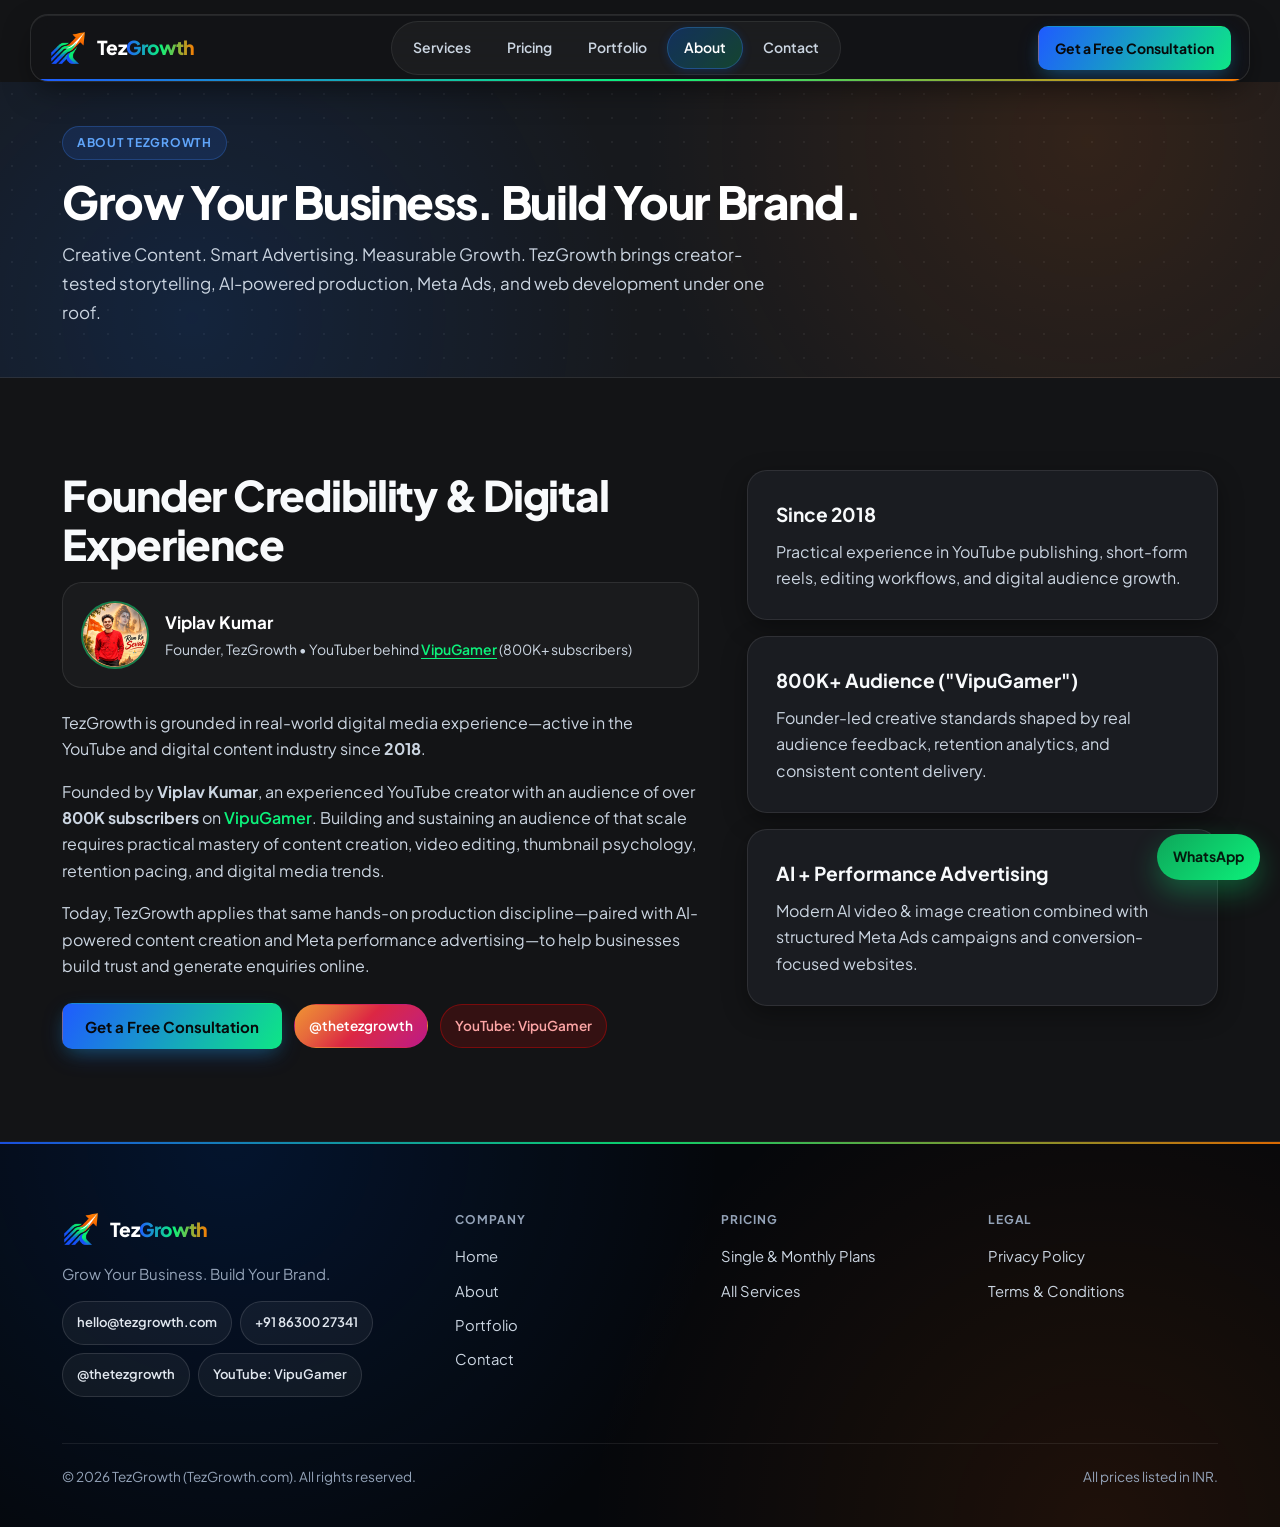
==== commit d098a0ec: "Add Viplav Kumar founder photo to home and about pages" ====
--- a/about.html
+++ b/about.html
@@ -81,8 +81,7 @@
         <div>
           <h2 class="section-title">Founder Credibility &amp; Digital Experience</h2>
           <div class="founder-card">
-            <!-- FOUNDER PHOTO: Replace the div below with <img src="assets/founder-viplav.webp" alt="Viplav Kumar" class="founder-avatar" width="68" height="68" loading="lazy" /> when photo is ready -->
-            <div class="founder-avatar" aria-label="Viplav Kumar photo placeholder">VK</div>
+            <img src="assets/founder-viplav.jpg" alt="Viplav Kumar" class="founder-avatar" width="68" height="68" loading="lazy" />
             <div>
               <div class="founder-name">Viplav Kumar</div>
               <div class="founder-role">
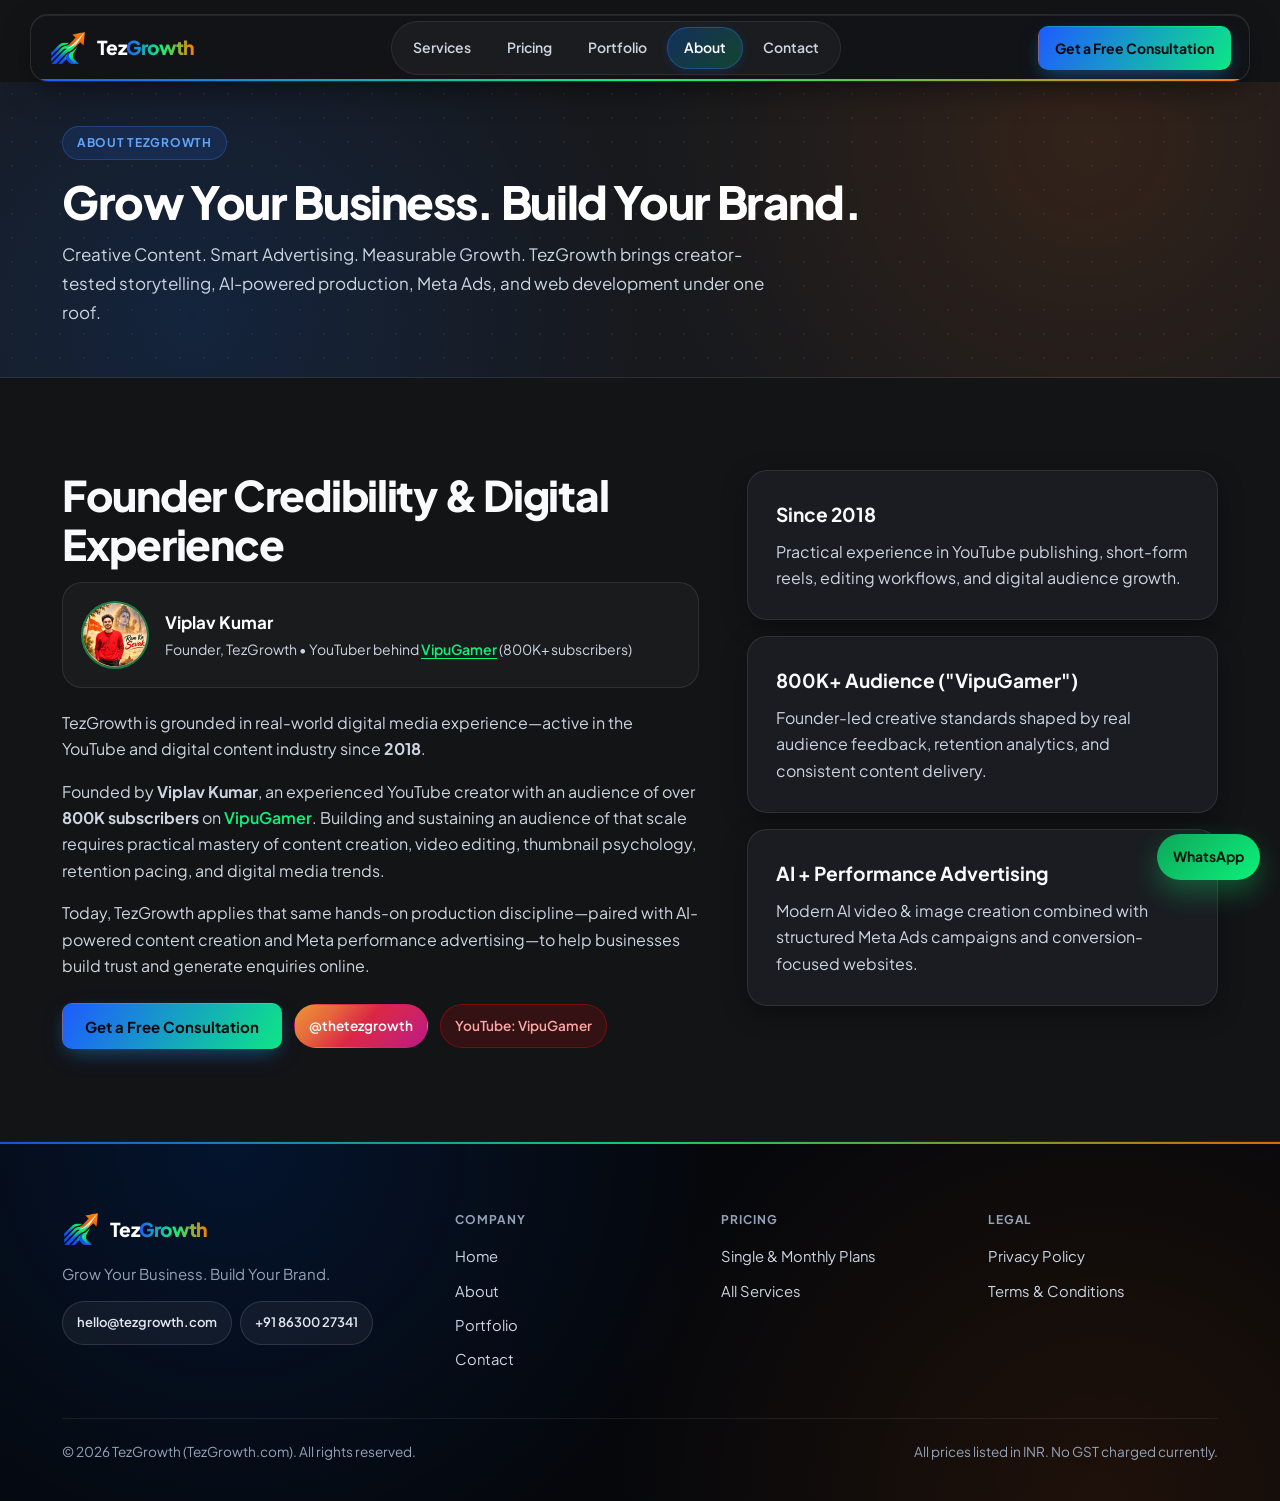
==== commit 8a7eaf75: "feat: mobile hero, pricing clarity, reels carousel, websites showcase, and supabase admin" ====
--- a/about.html
+++ b/about.html
@@ -132,8 +132,6 @@
           <div class="footer-contact-chips">
             <a href="mailto:hello@tezgrowth.com" class="footer-chip">hello@tezgrowth.com</a>
             <a href="tel:+918630027341" class="footer-chip">+91 86300 27341</a>
-            <a href="https://instagram.com/thetezgrowth" target="_blank" rel="noopener noreferrer" class="footer-chip social-icon-btn--instagram" aria-label="Follow TezGrowth on Instagram (@thetezgrowth)">@thetezgrowth</a>
-            <a href="https://www.youtube.com/@vipugamer" target="_blank" rel="noopener noreferrer" class="footer-chip" aria-label="Visit VipuGamer YouTube Channel">YouTube: VipuGamer</a>
           </div>
         </div>
         <div><div class="footer-heading">Company</div><ul class="footer-links"><li><a href="index.html">Home</a></li><li><a href="about.html">About</a></li><li><a href="portfolio.html">Portfolio</a></li><li><a href="contact.html">Contact</a></li></ul></div>
@@ -142,7 +140,7 @@
       </div>
       <div class="footer-bottom">
         <span>&copy; <span data-current-year></span> TezGrowth (TezGrowth.com). All rights reserved.</span>
-        <span>All prices listed in INR.</span>
+        <span>All prices listed in INR. No GST charged currently.</span>
       </div>
     </div>
   </footer>
--- a/css/styles.css
+++ b/css/styles.css
@@ -707,14 +707,25 @@
    3D Hero Stage & Animated Logo-Spectrum Background
    ========================================================================== */
 .hero {
-  padding-block: 24px 52px;
+  padding-block: 20px 56px;
   position: relative;
   overflow: hidden;
-  border-bottom: 1px solid var(--border-light);
   background-color: var(--bg-page);
   background-image:
     radial-gradient(rgba(255, 255, 255, 0.055) 1px, transparent 1px);
   background-size: 28px 28px;
+}
+
+.hero::after {
+  content: '';
+  position: absolute;
+  left: 0;
+  right: 0;
+  bottom: 0;
+  height: 76px;
+  z-index: 1;
+  pointer-events: none;
+  background: linear-gradient(to bottom, transparent 0%, var(--bg-page) 100%);
 }
 
 .hero::before {
@@ -733,7 +744,7 @@
 
 .hero > .container {
   position: relative;
-  z-index: 1;
+  z-index: 2;
 }
 
 @keyframes heroAurora {
@@ -2301,8 +2312,10 @@
   transition: transform var(--transition), filter var(--transition), opacity 220ms ease;
 }
 
-/* On mobile, hide floating WhatsApp when sticky bottom bar (with WhatsApp Now) is visible */
-body.has-bottom-bar .whatsapp-float {
+/* On mobile, hide floating WhatsApp when sticky bottom bar (with WhatsApp Now) is visible,
+   and on all viewports hide while hero CTA is in view */
+body.has-bottom-bar .whatsapp-float,
+body.is-hero-cta-visible .whatsapp-float {
   opacity: 0;
   pointer-events: none;
   transform: translateY(16px);
@@ -2321,6 +2334,11 @@
     opacity: 1;
     pointer-events: auto;
     transform: none;
+  }
+  body.is-hero-cta-visible .whatsapp-float {
+    opacity: 0;
+    pointer-events: none;
+    transform: translateY(16px);
   }
 }
 
@@ -2616,3 +2634,547 @@
     transform: translateY(0);
   }
 }
+
+
+/* ==========================================================================
+   Mobile Hero Enhancements, Founder Trust Row & Starting Prices
+   ========================================================================== */
+.eyebrow--hero {
+  background: rgba(12, 242, 123, 0.14);
+  color: #6ee7b7;
+  border-color: rgba(12, 242, 123, 0.35);
+}
+
+.hero-wa-btn {
+  font-size: clamp(0.875rem, 3.7vw, 0.95rem);
+  padding-inline: 16px;
+}
+
+.hero-founder-row {
+  display: inline-flex;
+  align-items: center;
+  gap: 10px;
+  min-height: 44px;
+  padding: 6px 14px 6px 6px;
+  margin-top: 16px;
+  border-radius: var(--radius-full);
+  background: rgba(255, 255, 255, 0.05);
+  border: 1px solid var(--border-light);
+  color: var(--text-secondary);
+  font-size: 0.85rem;
+  transition: border-color var(--transition), background var(--transition), transform var(--transition);
+}
+
+.hero-founder-row:hover {
+  border-color: rgba(255, 255, 255, 0.28);
+  background: rgba(255, 255, 255, 0.09);
+  transform: translateY(-1px);
+}
+
+.hero-founder-avatar-wrap {
+  width: 34px;
+  height: 34px;
+  border-radius: 50%;
+  overflow: hidden;
+  flex-shrink: 0;
+  border: 1.5px solid rgba(12, 242, 123, 0.5);
+}
+
+.hero-founder-avatar {
+  width: 100%;
+  height: 100%;
+  object-fit: cover;
+}
+
+.hero-founder-fallback {
+  width: 100%;
+  height: 100%;
+  display: grid;
+  place-items: center;
+  background: var(--brand-gradient);
+  color: #07090b;
+  font-size: 0.75rem;
+  font-weight: 800;
+  letter-spacing: 0.02em;
+}
+
+.hero-founder-text strong {
+  color: #ffffff;
+}
+
+.starting-prices-wrap {
+  margin-top: 28px;
+  padding: 20px;
+  border-radius: var(--radius-lg);
+  background: rgba(255, 255, 255, 0.03);
+  border: 1px solid var(--border-light);
+  display: flex;
+  flex-direction: column;
+  align-items: center;
+  gap: 14px;
+  text-align: center;
+}
+
+.starting-prices-label {
+  font-size: 0.8125rem;
+  font-weight: 700;
+  text-transform: uppercase;
+  letter-spacing: 0.06em;
+  color: var(--text-muted);
+}
+
+.starting-prices-chips {
+  display: flex;
+  flex-wrap: wrap;
+  justify-content: center;
+  gap: 8px;
+}
+
+.starting-chip {
+  display: inline-flex;
+  align-items: center;
+  min-height: 44px;
+  padding: 8px 14px;
+  border-radius: var(--radius-full);
+  background: var(--bg-card);
+  border: 1px solid var(--border-medium);
+  font-size: 0.85rem;
+  font-weight: 600;
+  color: var(--text-primary);
+  transition: border-color var(--transition), transform var(--transition);
+}
+
+.starting-chip:hover {
+  border-color: var(--green);
+  transform: translateY(-1px);
+}
+
+/* Honeypot field (hidden from humans) */
+.hp-field {
+  position: absolute;
+  left: -9999px;
+  width: 1px;
+  height: 1px;
+  overflow: hidden;
+  opacity: 0;
+  pointer-events: none;
+}
+
+/* ==========================================================================
+   Reels Section (Vertical 9:16 Scroll-Snap Carousel with Brand Glow)
+   ========================================================================== */
+.reels-section {
+  padding-top: 28px;
+  overflow: hidden;
+}
+
+.reels-header {
+  display: flex;
+  align-items: flex-end;
+  justify-content: space-between;
+  gap: 16px;
+  margin-bottom: 24px;
+}
+
+.reels-nav-arrows {
+  display: none;
+  gap: 10px;
+}
+
+@media (min-width: 768px) {
+  .reels-nav-arrows {
+    display: flex;
+  }
+}
+
+.reels-arrow-btn {
+  width: 44px;
+  height: 44px;
+  border-radius: 50%;
+  border: 1px solid var(--border-medium);
+  background: var(--bg-card);
+  color: #ffffff;
+  display: grid;
+  place-items: center;
+  cursor: pointer;
+  transition: border-color var(--transition), background var(--transition), transform var(--transition);
+}
+
+.reels-arrow-btn:hover {
+  border-color: var(--green);
+  background: var(--bg-muted);
+  transform: translateY(-1px);
+}
+
+.reels-carousel-wrap {
+  width: 100%;
+  max-width: var(--container-max);
+  margin-inline: auto;
+}
+
+.reels-track {
+  display: flex;
+  gap: 18px;
+  overflow-x: auto;
+  scroll-snap-type: x mandatory;
+  scroll-padding-inline: 20px;
+  padding: 20px 20px 32px;
+  scrollbar-width: none;
+  -webkit-overflow-scrolling: touch;
+  cursor: grab;
+}
+
+.reels-track::-webkit-scrollbar {
+  display: none;
+}
+
+.reels-track.is-dragging {
+  cursor: grabbing;
+  scroll-snap-type: none;
+}
+
+.reel-card {
+  position: relative;
+  flex: 0 0 71vw;
+  max-width: 285px;
+  aspect-ratio: 9 / 16;
+  scroll-snap-align: start;
+  border-radius: 24px;
+  transition: transform 280ms cubic-bezier(0.22, 1, 0.36, 1);
+}
+
+@media (min-width: 640px) {
+  .reel-card {
+    flex: 0 0 265px;
+  }
+}
+
+@media (min-width: 1024px) {
+  .reel-card {
+    flex: 0 0 280px;
+  }
+}
+
+/* Brand-color outer glow shadow (softer at rest, stronger on active/hover) */
+.reel-card::before {
+  content: '';
+  position: absolute;
+  inset: -3px;
+  border-radius: 27px;
+  background: linear-gradient(135deg, rgba(31, 91, 255, 0.55), rgba(12, 242, 123, 0.5), rgba(255, 122, 0, 0.55));
+  background-size: 200% 200%;
+  filter: blur(14px);
+  opacity: 0.32;
+  z-index: 0;
+  pointer-events: none;
+  transition: opacity 280ms ease, filter 280ms ease;
+  animation: gradientShift 7s ease infinite;
+}
+
+.reel-card.is-active::before,
+.reel-card:hover::before {
+  opacity: 0.72;
+  filter: blur(18px);
+}
+
+.reel-card:hover {
+  transform: translateY(-3px);
+}
+
+.reel-frame {
+  position: relative;
+  z-index: 1;
+  width: 100%;
+  height: 100%;
+  border-radius: 24px;
+  overflow: hidden;
+  background: #0d0e11;
+  border: 1px solid rgba(255, 255, 255, 0.16);
+  box-shadow: 0 18px 40px rgba(0, 0, 0, 0.55);
+}
+
+.reel-video,
+.reel-yt-host,
+.reel-yt-host iframe,
+.reel-ig-iframe {
+  width: 100%;
+  height: 100%;
+  object-fit: cover;
+  border: 0;
+  display: block;
+}
+
+.reel-poster {
+  position: absolute;
+  inset: 0;
+  background-size: cover;
+  background-position: center;
+  background-color: #15171c;
+  transition: opacity 260ms ease;
+  z-index: 1;
+}
+
+.reel-poster.is-hidden {
+  opacity: 0;
+  pointer-events: none;
+}
+
+.reel-tap-overlay {
+  position: absolute;
+  inset: 0;
+  z-index: 3;
+  background: transparent;
+  border: 0;
+  cursor: pointer;
+}
+
+.reel-play-indicator {
+  position: absolute;
+  top: 50%;
+  left: 50%;
+  transform: translate(-50%, -50%);
+  z-index: 4;
+  width: 54px;
+  height: 54px;
+  border-radius: 50%;
+  background: rgba(12, 14, 18, 0.68);
+  backdrop-filter: blur(8px);
+  border: 1px solid rgba(255, 255, 255, 0.22);
+  color: #ffffff;
+  display: grid;
+  place-items: center;
+  pointer-events: none;
+  transition: opacity 200ms ease, transform 200ms ease;
+}
+
+.reel-card.is-playing .reel-play-indicator {
+  opacity: 0;
+  transform: translate(-50%, -50%) scale(0.88);
+}
+
+.reel-ui-bottom {
+  position: absolute;
+  left: 0;
+  right: 0;
+  bottom: 0;
+  z-index: 5;
+  padding: 28px 12px 12px;
+  background: linear-gradient(to top, rgba(7, 9, 12, 0.86) 0%, transparent 100%);
+  display: flex;
+  align-items: flex-end;
+  justify-content: space-between;
+  gap: 8px;
+  pointer-events: none;
+}
+
+.reel-card-title {
+  font-size: 0.85rem;
+  font-weight: 700;
+  color: #ffffff;
+  line-height: 1.3;
+  text-shadow: 0 2px 6px rgba(0, 0, 0, 0.6);
+}
+
+.reel-mute-btn {
+  pointer-events: auto;
+  margin-left: auto;
+  width: 44px;
+  height: 44px;
+  flex-shrink: 0;
+  border-radius: 50%;
+  border: 1px solid rgba(255, 255, 255, 0.24);
+  background: rgba(12, 14, 18, 0.72);
+  backdrop-filter: blur(8px);
+  color: #ffffff;
+  display: grid;
+  place-items: center;
+  cursor: pointer;
+  transition: background var(--transition), transform var(--transition);
+}
+
+.reel-mute-btn:hover {
+  background: rgba(31, 91, 255, 0.45);
+  transform: scale(1.05);
+}
+
+.reel-mute-btn .icon-unmuted {
+  display: none;
+}
+
+.reel-mute-btn.is-unmuted .icon-muted {
+  display: none;
+}
+
+.reel-mute-btn.is-unmuted .icon-unmuted {
+  display: block;
+}
+
+.reel-ig-wrap {
+  width: 100%;
+  height: 100%;
+  position: relative;
+  background: #101216;
+}
+
+.reel-ig-fallback {
+  display: none;
+  position: absolute;
+  inset: 0;
+  padding: 20px;
+  text-align: center;
+  flex-direction: column;
+  align-items: center;
+  justify-content: center;
+  gap: 12px;
+  color: var(--text-secondary);
+}
+
+.reel-ig-wrap.is-fallback .reel-ig-fallback {
+  display: flex;
+}
+
+/* ==========================================================================
+   Websites We've Built Showcase
+   ========================================================================== */
+.websites-showcase {
+  display: flex;
+  gap: 16px;
+  overflow-x: auto;
+  scroll-snap-type: x mandatory;
+  padding: 12px 4px 24px;
+  scrollbar-width: none;
+  -webkit-overflow-scrolling: touch;
+}
+
+.websites-showcase::-webkit-scrollbar {
+  display: none;
+}
+
+@media (min-width: 768px) {
+  .websites-showcase {
+    display: grid;
+    grid-template-columns: repeat(2, minmax(0, 1fr));
+    gap: 24px;
+    overflow: visible;
+    padding: 8px 0 12px;
+  }
+}
+
+.websites-showcase--grid {
+  display: grid;
+  grid-template-columns: minmax(0, 1fr);
+  gap: 20px;
+  overflow: visible;
+}
+
+@media (min-width: 768px) {
+  .websites-showcase--grid {
+    grid-template-columns: repeat(2, minmax(0, 1fr));
+    gap: 24px;
+  }
+}
+
+.website-card {
+  position: relative;
+  flex: 0 0 80vw;
+  max-width: 340px;
+  scroll-snap-align: start;
+  display: flex;
+  flex-direction: column;
+  border-radius: 22px;
+  background: rgba(26, 28, 33, 0.92);
+  border: 1px solid rgba(255, 255, 255, 0.14);
+  overflow: hidden;
+  box-shadow: 0 14px 36px rgba(0, 0, 0, 0.45), 0 0 28px -8px rgba(31, 91, 255, 0.28);
+  transition: transform var(--transition), box-shadow var(--transition), border-color var(--transition);
+}
+
+@media (min-width: 768px) {
+  .website-card {
+    flex: none;
+    max-width: none;
+  }
+}
+
+.website-card:hover {
+  transform: translateY(-4px);
+  border-color: rgba(12, 242, 123, 0.4);
+  box-shadow: 0 20px 44px rgba(0, 0, 0, 0.6), 0 0 36px -6px rgba(12, 242, 123, 0.35), 0 0 24px -8px rgba(255, 122, 0, 0.25);
+}
+
+.website-card-media {
+  position: relative;
+  width: 100%;
+  aspect-ratio: 16 / 10;
+  background: #101216;
+  overflow: hidden;
+  border-bottom: 1px solid var(--border-light);
+}
+
+.website-card-media img {
+  width: 100%;
+  height: 100%;
+  object-fit: cover;
+  object-position: top center;
+}
+
+.website-card-placeholder {
+  width: 100%;
+  height: 100%;
+  display: grid;
+  place-items: center;
+  padding: 20px;
+  background: linear-gradient(135deg, rgba(31, 91, 255, 0.28) 0%, rgba(12, 242, 123, 0.22) 50%, rgba(255, 122, 0, 0.28) 100%);
+  color: #ffffff;
+  font-size: 1.35rem;
+  font-weight: 800;
+  letter-spacing: -0.02em;
+  text-align: center;
+}
+
+.website-card-body {
+  padding: 18px 20px 20px;
+  display: flex;
+  flex-direction: column;
+  flex: 1;
+}
+
+.website-card-tags {
+  display: flex;
+  flex-wrap: wrap;
+  gap: 6px;
+  margin-bottom: 10px;
+}
+
+.website-tag {
+  display: inline-flex;
+  align-items: center;
+  padding: 4px 10px;
+  border-radius: var(--radius-full);
+  font-size: 0.72rem;
+  font-weight: 700;
+  letter-spacing: 0.03em;
+  text-transform: uppercase;
+  background: rgba(31, 91, 255, 0.16);
+  color: #93c5fd;
+  border: 1px solid rgba(147, 197, 253, 0.22);
+}
+
+.website-card-title {
+  font-size: 1.2rem;
+  font-weight: 800;
+  color: #ffffff;
+  margin-bottom: 6px;
+}
+
+.website-card-desc {
+  font-size: 0.92rem;
+  color: var(--text-secondary);
+  line-height: 1.5;
+  margin-bottom: 16px;
+  flex: 1;
+}
+
+.website-visit-btn {
+  min-height: 44px;
+}
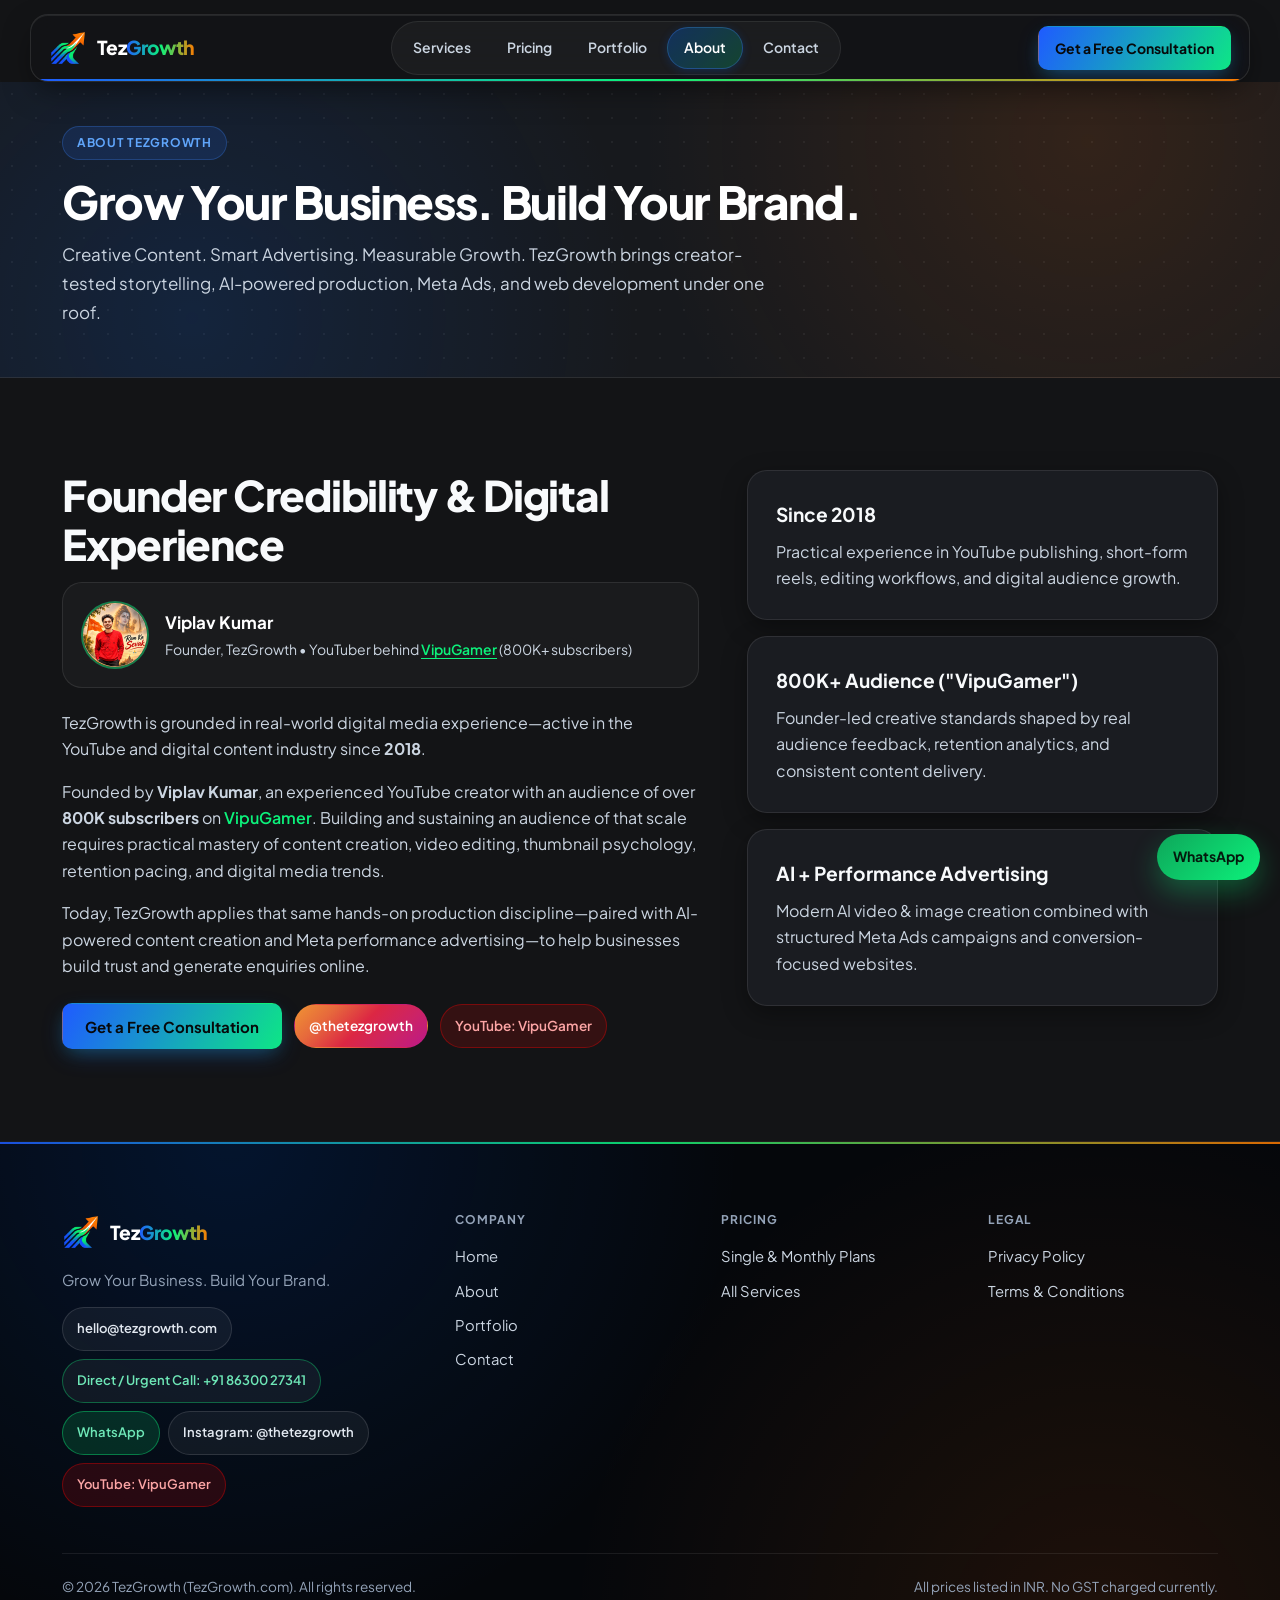
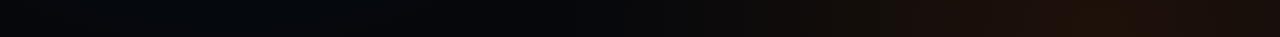
==== commit fd8f4ad4: "polish: remove home form, horizontal starting prices, browser mockup website cards, menu tap target," ====
--- a/about.html
+++ b/about.html
@@ -131,7 +131,10 @@
           <p style="font-size: 0.9375rem; color: #94a3b8; margin-bottom: 14px;">Grow Your Business. Build Your Brand.</p>
           <div class="footer-contact-chips">
             <a href="mailto:hello@tezgrowth.com" class="footer-chip">hello@tezgrowth.com</a>
-            <a href="tel:+918630027341" class="footer-chip">+91 86300 27341</a>
+            <a href="tel:+918630027341" class="footer-chip footer-chip--call">Direct / Urgent Call: +91 86300 27341</a>
+            <a href="https://wa.me/918630027341?text=Hi%20TezGrowth%2C%20I%20want%20to%20know%20more%20about%20your%20services" data-whatsapp-link target="_blank" rel="noopener noreferrer" class="footer-chip footer-chip--wa">WhatsApp</a>
+            <a href="https://instagram.com/thetezgrowth" target="_blank" rel="noopener noreferrer" class="footer-chip social-icon-btn--instagram" aria-label="Follow TezGrowth on Instagram (@thetezgrowth)">Instagram: @thetezgrowth</a>
+            <a href="https://www.youtube.com/@vipugamer" target="_blank" rel="noopener noreferrer" class="footer-chip footer-chip--yt" aria-label="Visit VipuGamer YouTube Channel">YouTube: VipuGamer</a>
           </div>
         </div>
         <div><div class="footer-heading">Company</div><ul class="footer-links"><li><a href="index.html">Home</a></li><li><a href="about.html">About</a></li><li><a href="portfolio.html">Portfolio</a></li><li><a href="contact.html">Contact</a></li></ul></div>
--- a/css/styles.css
+++ b/css/styles.css
@@ -494,6 +494,7 @@
   display: inline-flex;
   align-items: center;
   gap: 10px;
+  min-height: 44px;
   font-weight: 800;
   font-size: 1.2rem;
   letter-spacing: -0.03em;
@@ -2703,34 +2704,42 @@
 }
 
 .starting-prices-wrap {
-  margin-top: 28px;
-  padding: 20px;
+  margin-top: 24px;
+  padding: 16px 18px;
   border-radius: var(--radius-lg);
-  background: rgba(255, 255, 255, 0.03);
+  background: rgba(255, 255, 255, 0.035);
   border: 1px solid var(--border-light);
   display: flex;
   flex-direction: column;
-  align-items: center;
-  gap: 14px;
-  text-align: center;
+  align-items: stretch;
+  gap: 12px;
 }
 
 .starting-prices-label {
-  font-size: 0.8125rem;
+  font-size: 0.78rem;
   font-weight: 700;
   text-transform: uppercase;
   letter-spacing: 0.06em;
   color: var(--text-muted);
+  white-space: nowrap;
 }
 
 .starting-prices-chips {
   display: flex;
-  flex-wrap: wrap;
-  justify-content: center;
+  flex-wrap: nowrap;
+  overflow-x: auto;
+  scrollbar-width: none;
+  -webkit-overflow-scrolling: touch;
   gap: 8px;
+  padding-bottom: 2px;
+}
+
+.starting-prices-chips::-webkit-scrollbar {
+  display: none;
 }
 
 .starting-chip {
+  flex: 0 0 auto;
   display: inline-flex;
   align-items: center;
   min-height: 44px;
@@ -2738,15 +2747,35 @@
   border-radius: var(--radius-full);
   background: var(--bg-card);
   border: 1px solid var(--border-medium);
-  font-size: 0.85rem;
+  font-size: 0.84rem;
   font-weight: 600;
   color: var(--text-primary);
+  white-space: nowrap;
   transition: border-color var(--transition), transform var(--transition);
 }
 
 .starting-chip:hover {
   border-color: var(--green);
   transform: translateY(-1px);
+}
+
+.starting-prices-cta {
+  flex-shrink: 0;
+  min-height: 44px;
+}
+
+@media (min-width: 992px) {
+  .starting-prices-wrap {
+    flex-direction: row;
+    align-items: center;
+    justify-content: space-between;
+    gap: 16px;
+    padding: 14px 20px;
+  }
+  .starting-prices-chips {
+    flex: 1;
+    justify-content: flex-start;
+  }
 }
 
 /* Honeypot field (hidden from humans) */
@@ -3106,30 +3135,92 @@
   position: relative;
   width: 100%;
   aspect-ratio: 16 / 10;
-  background: #101216;
+  background: #0d0f14;
   overflow: hidden;
   border-bottom: 1px solid var(--border-light);
+  display: flex;
+  flex-direction: column;
+}
+
+.website-browser-bar {
+  display: flex;
+  align-items: center;
+  justify-content: space-between;
+  gap: 8px;
+  padding: 8px 12px;
+  background: rgba(12, 14, 19, 0.94);
+  border-bottom: 1px solid rgba(255, 255, 255, 0.08);
+  flex-shrink: 0;
+}
+
+.website-browser-dots {
+  display: inline-flex;
+  gap: 5px;
+}
+
+.website-browser-dots span {
+  width: 7px;
+  height: 7px;
+  border-radius: 50%;
+  background: rgba(255, 255, 255, 0.25);
+}
+
+.website-browser-dots span:nth-child(1) { background: #ef4444; opacity: 0.85; }
+.website-browser-dots span:nth-child(2) { background: #f59e0b; opacity: 0.85; }
+.website-browser-dots span:nth-child(3) { background: #10b981; opacity: 0.85; }
+
+.website-browser-domain {
+  font-size: 0.72rem;
+  font-weight: 600;
+  color: var(--text-muted);
+  background: rgba(255, 255, 255, 0.05);
+  padding: 2px 10px;
+  border-radius: 999px;
+  border: 1px solid rgba(255, 255, 255, 0.08);
+  max-width: 70%;
+  overflow: hidden;
+  text-overflow: ellipsis;
+  white-space: nowrap;
 }
 
 .website-card-media img {
   width: 100%;
-  height: 100%;
+  flex: 1;
+  min-height: 0;
   object-fit: cover;
   object-position: top center;
 }
 
 .website-card-placeholder {
   width: 100%;
-  height: 100%;
+  flex: 1;
   display: grid;
   place-items: center;
   padding: 20px;
-  background: linear-gradient(135deg, rgba(31, 91, 255, 0.28) 0%, rgba(12, 242, 123, 0.22) 50%, rgba(255, 122, 0, 0.28) 100%);
+  background:
+    radial-gradient(circle at 20% 25%, rgba(31, 91, 255, 0.32), transparent 55%),
+    radial-gradient(circle at 80% 75%, rgba(255, 122, 0, 0.26), transparent 55%),
+    linear-gradient(135deg, #121620 0%, #171d2a 100%);
   color: #ffffff;
   font-size: 1.35rem;
   font-weight: 800;
   letter-spacing: -0.02em;
   text-align: center;
+}
+
+.footer-chip--call {
+  border-color: rgba(12, 242, 123, 0.35);
+  color: #6ee7b7;
+}
+.footer-chip--wa {
+  background: rgba(12, 242, 123, 0.14);
+  border-color: rgba(12, 242, 123, 0.4);
+  color: #6ee7b7;
+}
+.footer-chip--yt {
+  background: rgba(255, 0, 0, 0.14);
+  border-color: rgba(255, 0, 0, 0.35);
+  color: #fca5a5;
 }
 
 .website-card-body {
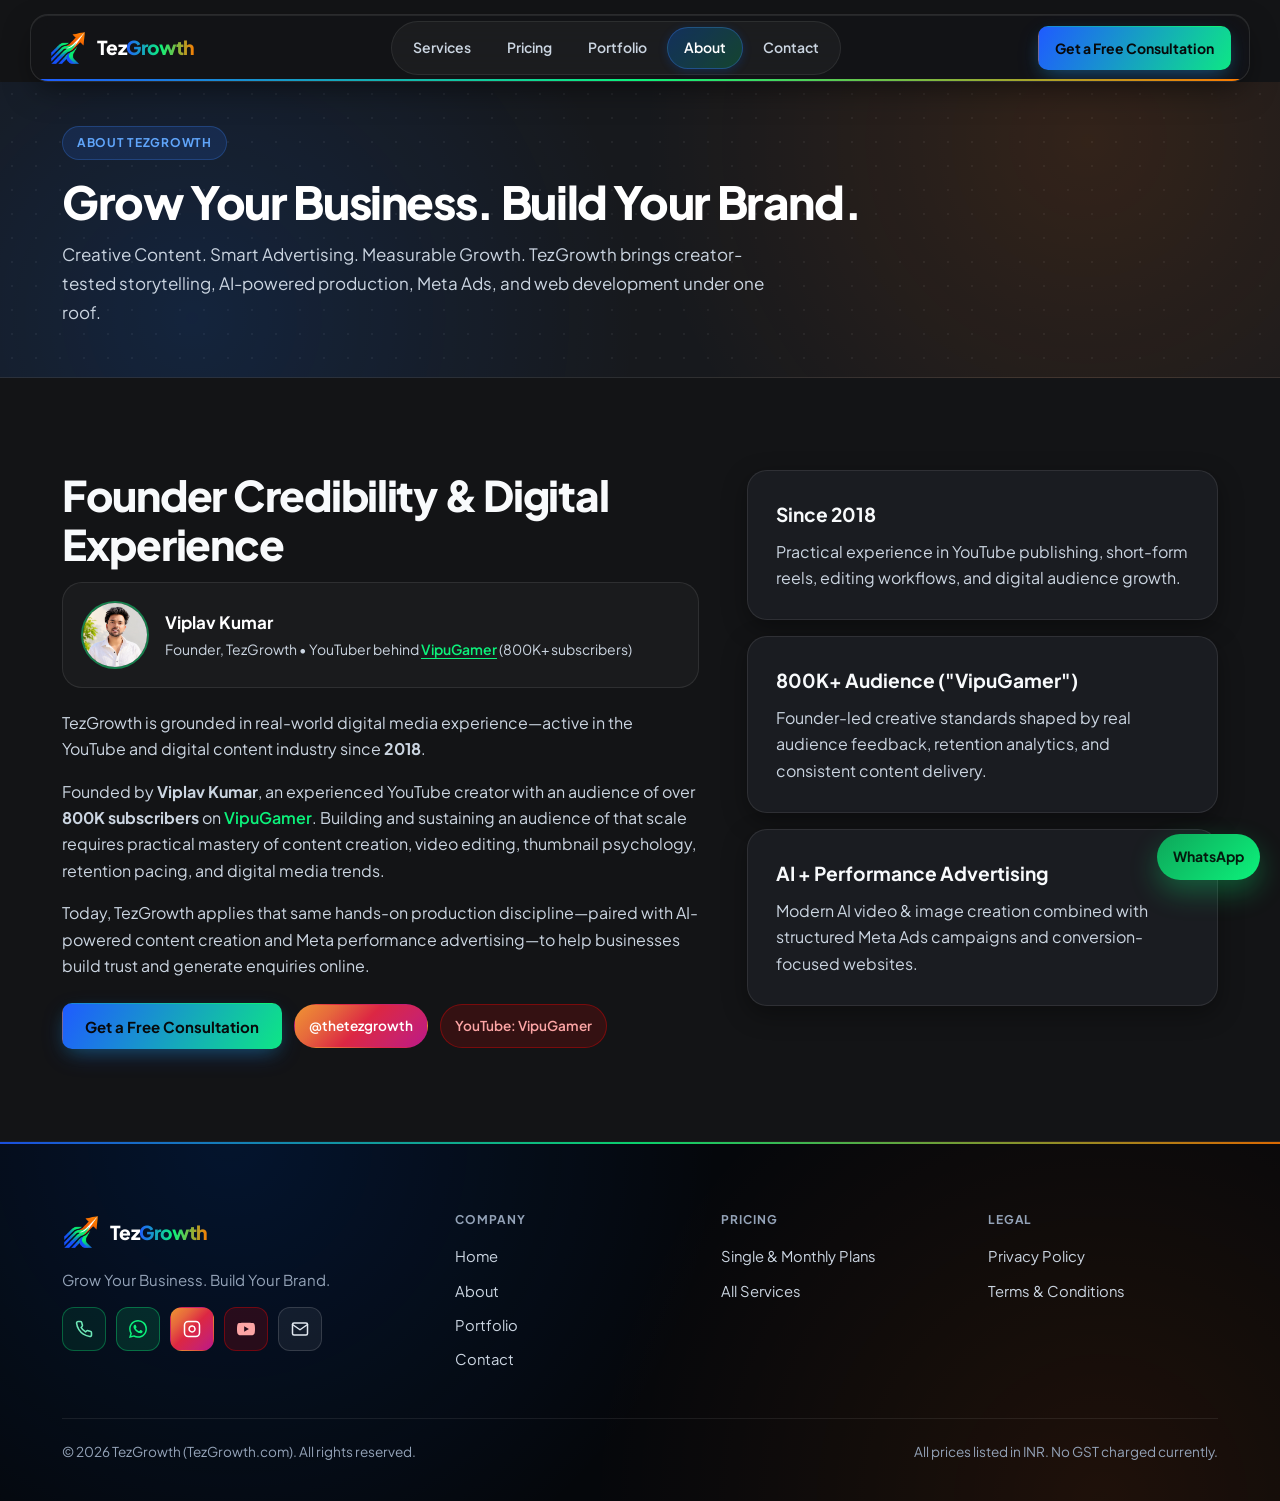
==== commit 12b73052: "polish: founder photo, 1-line trust row, services deliverables cleanup, and compact footer icon row" ====
--- a/about.html
+++ b/about.html
@@ -129,12 +129,22 @@
         <div>
           <a href="index.html" class="brand-logo" style="color: #ffffff; margin-bottom: 14px;"><img src="assets/tezgrowth-logo.png" alt="TezGrowth Logo" class="brand-logo-img" width="38" height="38" loading="lazy" /><span>Tez<span class="brand-wordmark-accent">Growth</span></span></a>
           <p style="font-size: 0.9375rem; color: #94a3b8; margin-bottom: 14px;">Grow Your Business. Build Your Brand.</p>
-          <div class="footer-contact-chips">
-            <a href="mailto:hello@tezgrowth.com" class="footer-chip">hello@tezgrowth.com</a>
-            <a href="tel:+918630027341" class="footer-chip footer-chip--call">Direct / Urgent Call: +91 86300 27341</a>
-            <a href="https://wa.me/918630027341?text=Hi%20TezGrowth%2C%20I%20want%20to%20know%20more%20about%20your%20services" data-whatsapp-link target="_blank" rel="noopener noreferrer" class="footer-chip footer-chip--wa">WhatsApp</a>
-            <a href="https://instagram.com/thetezgrowth" target="_blank" rel="noopener noreferrer" class="footer-chip social-icon-btn--instagram" aria-label="Follow TezGrowth on Instagram (@thetezgrowth)">Instagram: @thetezgrowth</a>
-            <a href="https://www.youtube.com/@vipugamer" target="_blank" rel="noopener noreferrer" class="footer-chip footer-chip--yt" aria-label="Visit VipuGamer YouTube Channel">YouTube: VipuGamer</a>
+          <div class="footer-icon-row" aria-label="Direct Contact &amp; Social Links">
+            <a href="tel:+918630027341" class="footer-icon-btn footer-icon-btn--call" aria-label="Direct / Urgent Call: +91 86300 27341" title="Direct / Urgent Call: +91 86300 27341">
+              <svg width="18" height="18" viewBox="0 0 24 24" fill="none" stroke="currentColor" stroke-width="2.1" stroke-linecap="round" stroke-linejoin="round" aria-hidden="true"><path d="M22 16.92v3a2 2 0 0 1-2.18 2 19.79 19.79 0 0 1-8.63-3.07 19.5 19.5 0 0 1-6-6 19.79 19.79 0 0 1-3.07-8.67A2 2 0 0 1 4.11 2h3a2 2 0 0 1 2 1.72c.127.96.361 1.903.7 2.81a2 2 0 0 1-.45 2.11L8.09 9.91a16 16 0 0 0 6 6l1.27-1.27a2 2 0 0 1 2.11-.45c.907.339 1.85.573 2.81.7A2 2 0 0 1 22 16.92z"/></svg>
+            </a>
+            <a href="https://wa.me/918630027341?text=Hi%20TezGrowth%2C%20I%20want%20to%20know%20more%20about%20your%20services" data-whatsapp-link target="_blank" rel="noopener noreferrer" class="footer-icon-btn footer-icon-btn--wa" aria-label="Chat on WhatsApp" title="WhatsApp">
+              <svg width="18" height="18" viewBox="0 0 24 24" fill="currentColor" aria-hidden="true"><path d="M20.52 3.48A11.86 11.86 0 0 0 12.06 0C5.49 0 .16 5.33.16 11.9c0 2.1.55 4.15 1.6 5.96L0 24l6.31-1.65a11.88 11.88 0 0 0 5.75 1.47h.01c6.57 0 11.9-5.33 11.9-11.9 0-3.18-1.24-6.17-3.45-8.44zM12.07 21.81h-.01a9.87 9.87 0 0 1-5.03-1.38l-.36-.21-3.74.98 1-3.65-.24-.37a9.86 9.86 0 0 1-1.52-5.28c0-5.45 4.44-9.89 9.9-9.89 2.64 0 5.12 1.03 6.99 2.9a9.83 9.83 0 0 1 2.9 7c0 5.45-4.44 9.9-9.89 9.9zm5.42-7.4c-.3-.15-1.76-.87-2.03-.97-.27-.1-.47-.15-.67.15-.2.3-.77.97-.94 1.17-.17.2-.35.22-.65.07-.3-.15-1.25-.46-2.39-1.47-.88-.79-1.48-1.76-1.65-2.06-.17-.3-.02-.46.13-.61.13-.13.3-.35.45-.52.15-.17.2-.3.3-.5.1-.2.05-.37-.02-.52-.07-.15-.67-1.61-.92-2.21-.24-.58-.49-.5-.67-.51h-.57c-.2 0-.52.07-.8.37-.27.3-1.04 1.02-1.04 2.48s1.07 2.88 1.22 3.08c.15.2 2.1 3.21 5.08 4.5.71.31 1.26.49 1.69.63.71.23 1.36.2 1.87.12.57-.09 1.76-.72 2.01-1.41.25-.7.25-1.29.17-1.41-.07-.12-.27-.2-.57-.35z"/></svg>
+            </a>
+            <a href="https://instagram.com/thetezgrowth" target="_blank" rel="noopener noreferrer" class="footer-icon-btn footer-icon-btn--ig" aria-label="Instagram (@thetezgrowth)" title="Instagram: @thetezgrowth">
+              <svg width="18" height="18" viewBox="0 0 24 24" fill="none" stroke="currentColor" stroke-width="2" aria-hidden="true"><rect x="2" y="2" width="20" height="20" rx="5"/><path d="M16 11.37A4 4 0 1 1 12.63 8 4 4 0 0 1 16 11.37z"/><line x1="17.5" y1="6.5" x2="17.51" y2="6.5"/></svg>
+            </a>
+            <a href="https://www.youtube.com/@vipugamer" target="_blank" rel="noopener noreferrer" class="footer-icon-btn footer-icon-btn--yt" aria-label="YouTube (VipuGamer)" title="YouTube: VipuGamer">
+              <svg width="18" height="18" viewBox="0 0 24 24" fill="currentColor" aria-hidden="true"><path d="M23.498 6.186a3.016 3.016 0 0 0-2.122-2.136C19.505 3.545 12 3.545 12 3.545s-7.505 0-9.377.505A3.017 3.017 0 0 0 .502 6.186C0 8.07 0 12 0 12s0 3.93.502 5.814a3.016 3.016 0 0 0 2.122 2.136c1.871.505 9.376.505 9.376.505s7.505 0 9.377-.505a3.015 3.015 0 0 0 2.122-2.136C24 15.93 24 12 24 12s0-3.93-.502-5.814zM9.545 15.568V8.432L15.818 12l-6.273 3.568z"/></svg>
+            </a>
+            <a href="mailto:hello@tezgrowth.com" class="footer-icon-btn" aria-label="Email hello@tezgrowth.com" title="Email: hello@tezgrowth.com">
+              <svg width="18" height="18" viewBox="0 0 24 24" fill="none" stroke="currentColor" stroke-width="2" stroke-linecap="round" stroke-linejoin="round" aria-hidden="true"><path d="M4 4h16c1.1 0 2 .9 2 2v12c0 1.1-.9 2-2 2H4c-1.1 0-2-.9-2-2V6c0-1.1.9-2 2-2z"/><polyline points="22,6 12,13 2,6"/></svg>
+            </a>
           </div>
         </div>
         <div><div class="footer-heading">Company</div><ul class="footer-links"><li><a href="index.html">Home</a></li><li><a href="about.html">About</a></li><li><a href="portfolio.html">Portfolio</a></li><li><a href="contact.html">Contact</a></li></ul></div>
--- a/css/styles.css
+++ b/css/styles.css
@@ -2654,16 +2654,24 @@
 .hero-founder-row {
   display: inline-flex;
   align-items: center;
-  gap: 10px;
+  gap: 8px;
   min-height: 44px;
-  padding: 6px 14px 6px 6px;
+  max-width: 100%;
+  padding: 5px 12px 5px 5px;
   margin-top: 16px;
   border-radius: var(--radius-full);
   background: rgba(255, 255, 255, 0.05);
   border: 1px solid var(--border-light);
   color: var(--text-secondary);
-  font-size: 0.85rem;
+  font-size: clamp(0.74rem, 3.1vw, 0.85rem);
+  white-space: nowrap;
   transition: border-color var(--transition), background var(--transition), transform var(--transition);
+}
+
+.hero-founder-text {
+  white-space: nowrap;
+  overflow: hidden;
+  text-overflow: ellipsis;
 }
 
 .hero-founder-row:hover {
@@ -3223,6 +3231,57 @@
   color: #fca5a5;
 }
 
+.footer-icon-row {
+  display: flex;
+  flex-wrap: nowrap;
+  align-items: center;
+  gap: 10px;
+  margin-top: 14px;
+}
+
+.footer-icon-btn {
+  width: 44px;
+  height: 44px;
+  flex-shrink: 0;
+  border-radius: 12px;
+  display: grid;
+  place-items: center;
+  background: rgba(255, 255, 255, 0.06);
+  border: 1px solid rgba(255, 255, 255, 0.14);
+  color: #e2e8f0;
+  transition: transform var(--transition), border-color var(--transition), background-color var(--transition), color var(--transition);
+}
+
+.footer-icon-btn:hover {
+  transform: translateY(-2px);
+  border-color: rgba(255, 255, 255, 0.35);
+  color: #ffffff;
+}
+
+.footer-icon-btn--call {
+  color: #6ee7b7;
+  border-color: rgba(12, 242, 123, 0.32);
+  background: rgba(12, 242, 123, 0.08);
+}
+
+.footer-icon-btn--wa {
+  color: #0CF27B;
+  border-color: rgba(12, 242, 123, 0.35);
+  background: rgba(12, 242, 123, 0.12);
+}
+
+.footer-icon-btn--ig {
+  background: var(--instagram-gradient);
+  border-color: transparent;
+  color: #ffffff;
+}
+
+.footer-icon-btn--yt {
+  color: #fca5a5;
+  border-color: rgba(255, 0, 0, 0.35);
+  background: rgba(255, 0, 0, 0.14);
+}
+
 .website-card-body {
   padding: 18px 20px 20px;
   display: flex;
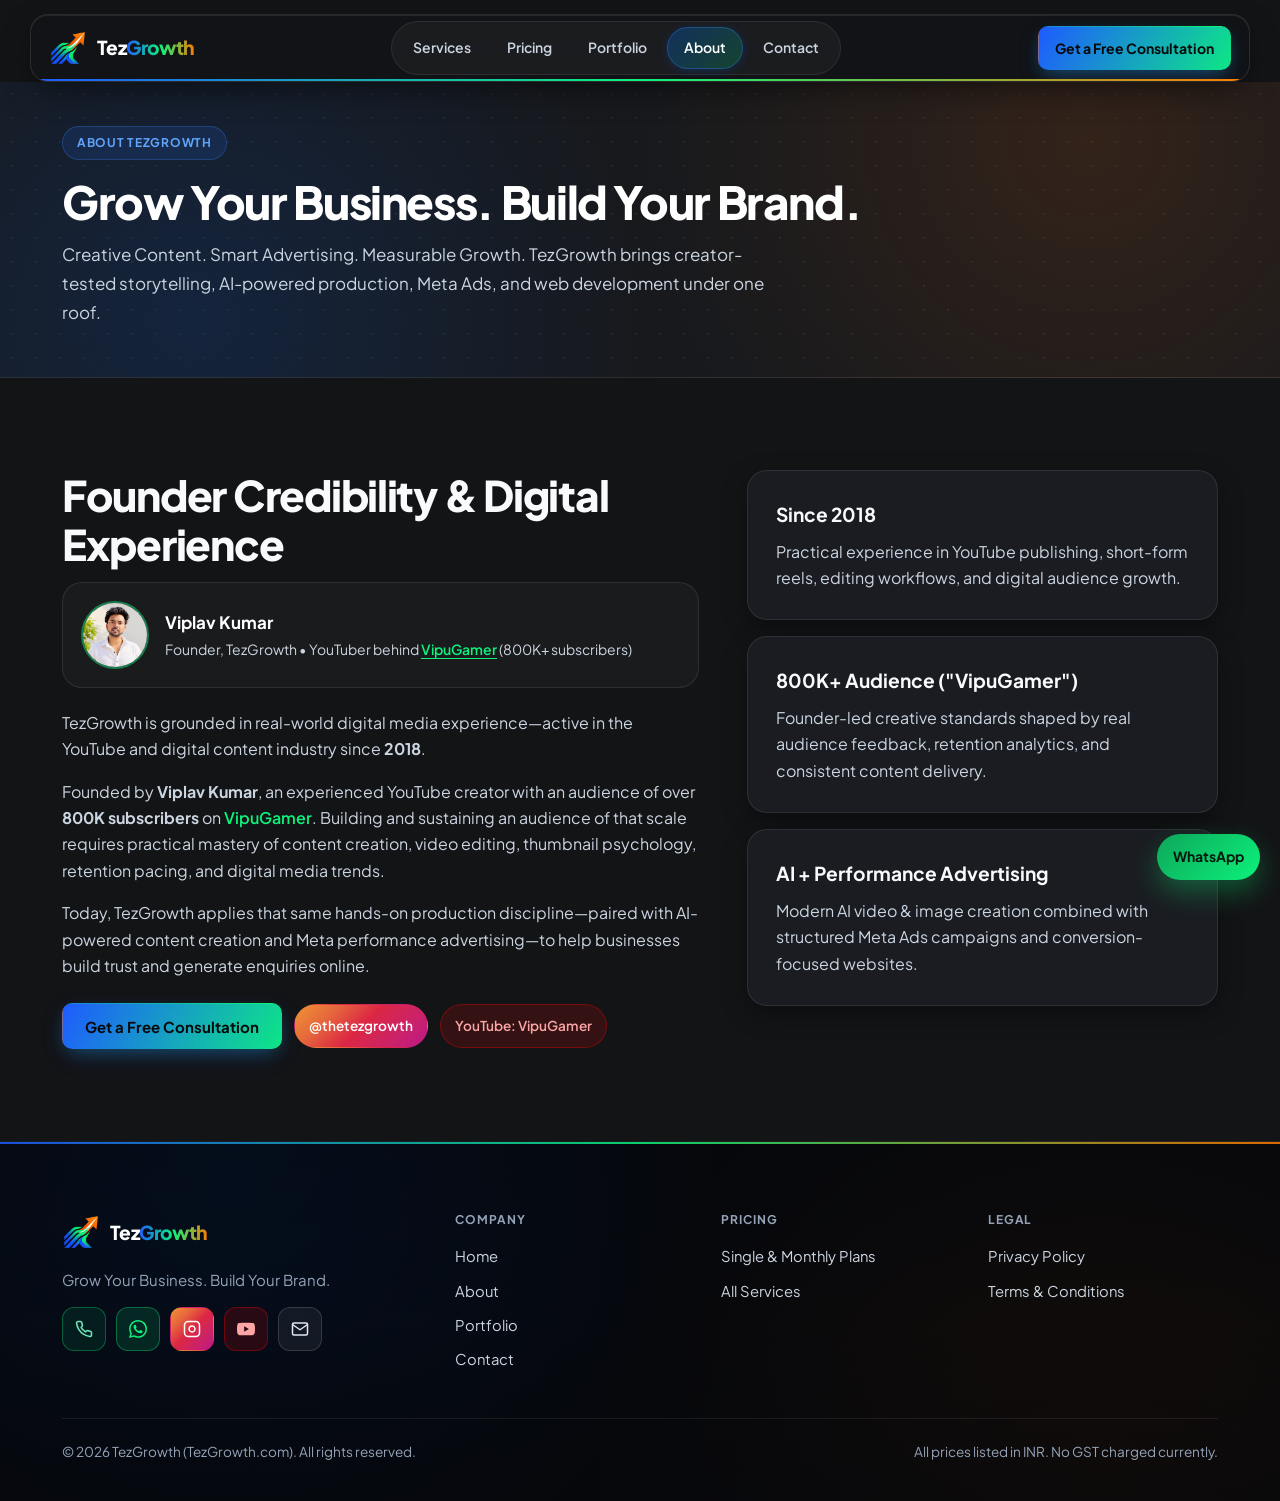
==== commit 99f8a01b: "feat: hero/footer looping bg videos and admin-only preview unlock in maintenance mode" ====
--- a/about.html
+++ b/about.html
@@ -81,7 +81,7 @@
         <div>
           <h2 class="section-title">Founder Credibility &amp; Digital Experience</h2>
           <div class="founder-card">
-            <img src="assets/founder-viplav.jpg" alt="Viplav Kumar" class="founder-avatar" width="68" height="68" loading="lazy" />
+            <img src="assets/founder-viplav.jpg?v=2" alt="Viplav Kumar" class="founder-avatar" width="68" height="68" loading="lazy" />
             <div>
               <div class="founder-name">Viplav Kumar</div>
               <div class="founder-role">
@@ -124,6 +124,9 @@
   </main>
 
   <footer class="site-footer">
+    <video class="footer-bg-video" autoplay muted loop playsinline preload="auto" aria-hidden="true">
+      <source src="https://res.cloudinary.com/gtgfijyi/video/upload/v1795756574/videoplayback.mp4" type="video/mp4" />
+    </video>
     <div class="container">
       <div class="footer-grid">
         <div>
--- a/css/styles.css
+++ b/css/styles.css
@@ -724,16 +724,27 @@
   right: 0;
   bottom: 0;
   height: 76px;
-  z-index: 1;
+  z-index: 2;
   pointer-events: none;
   background: linear-gradient(to bottom, transparent 0%, var(--bg-page) 100%);
+}
+
+.hero-bg-video {
+  position: absolute;
+  inset: 0;
+  width: 100%;
+  height: 100%;
+  object-fit: cover;
+  z-index: 0;
+  opacity: 0.3;
+  pointer-events: none;
 }
 
 .hero::before {
   content: '';
   position: absolute;
   inset: -30%;
-  z-index: 0;
+  z-index: 1;
   pointer-events: none;
   background:
     radial-gradient(circle at 76% 24%, rgba(255, 122, 0, 0.28) 0%, transparent 38%),
@@ -745,7 +756,7 @@
 
 .hero > .container {
   position: relative;
-  z-index: 2;
+  z-index: 3;
 }
 
 @keyframes heroAurora {
@@ -2147,8 +2158,41 @@
   left: 0;
   right: 0;
   height: 2px;
+  z-index: 3;
   background: var(--brand-gradient);
   opacity: 0.85;
+}
+
+.footer-bg-video {
+  position: absolute;
+  inset: 0;
+  width: 100%;
+  height: 100%;
+  object-fit: cover;
+  z-index: 0;
+  opacity: 0.42;
+  pointer-events: none;
+}
+
+.site-footer::after {
+  content: '';
+  position: absolute;
+  inset: 0;
+  z-index: 1;
+  pointer-events: none;
+  background: linear-gradient(to bottom, rgba(5, 7, 11, 0.52) 0%, rgba(5, 7, 11, 0.36) 50%, rgba(5, 7, 11, 0.68) 100%);
+}
+
+.site-footer > .container {
+  position: relative;
+  z-index: 2;
+}
+
+@media (prefers-reduced-motion: reduce) {
+  .hero-bg-video,
+  .footer-bg-video {
+    display: none;
+  }
 }
 
 @media (min-width: 768px) {
@@ -3282,6 +3326,64 @@
   background: rgba(255, 0, 0, 0.14);
 }
 
+/* Maintenance Lock Screen */
+.maintenance-lock {
+  position: fixed;
+  inset: 0;
+  z-index: 99999;
+  background:
+    radial-gradient(circle at 20% 20%, rgba(31, 91, 255, 0.2), transparent 45%),
+    radial-gradient(circle at 80% 80%, rgba(255, 122, 0, 0.18), transparent 45%),
+    rgba(9, 11, 16, 0.98);
+  backdrop-filter: blur(18px);
+  display: grid;
+  place-items: center;
+  padding: 20px;
+}
+
+.maintenance-card {
+  width: 100%;
+  max-width: 460px;
+  padding: 32px 24px;
+  border-radius: 24px;
+  background: rgba(22, 24, 30, 0.94);
+  border: 1px solid rgba(255, 255, 255, 0.14);
+  box-shadow: 0 28px 65px rgba(0, 0, 0, 0.75);
+  text-align: center;
+}
+
+.maintenance-badge {
+  display: inline-flex;
+  align-items: center;
+  padding: 5px 12px;
+  border-radius: 999px;
+  font-size: 0.75rem;
+  font-weight: 700;
+  text-transform: uppercase;
+  letter-spacing: 0.05em;
+  color: #fdba74;
+  background: rgba(255, 122, 0, 0.16);
+  border: 1px solid rgba(255, 122, 0, 0.35);
+  margin-bottom: 16px;
+}
+
+.maint-admin-link {
+  background: transparent;
+  border: 0;
+  color: var(--text-muted);
+  font-size: 0.82rem;
+  font-weight: 600;
+  min-height: 44px;
+  padding: 6px 12px;
+  cursor: pointer;
+  text-decoration: underline;
+  text-underline-offset: 3px;
+}
+
+.maint-admin-link:hover {
+  color: #ffffff;
+}
+
 .website-card-body {
   padding: 18px 20px 20px;
   display: flex;
